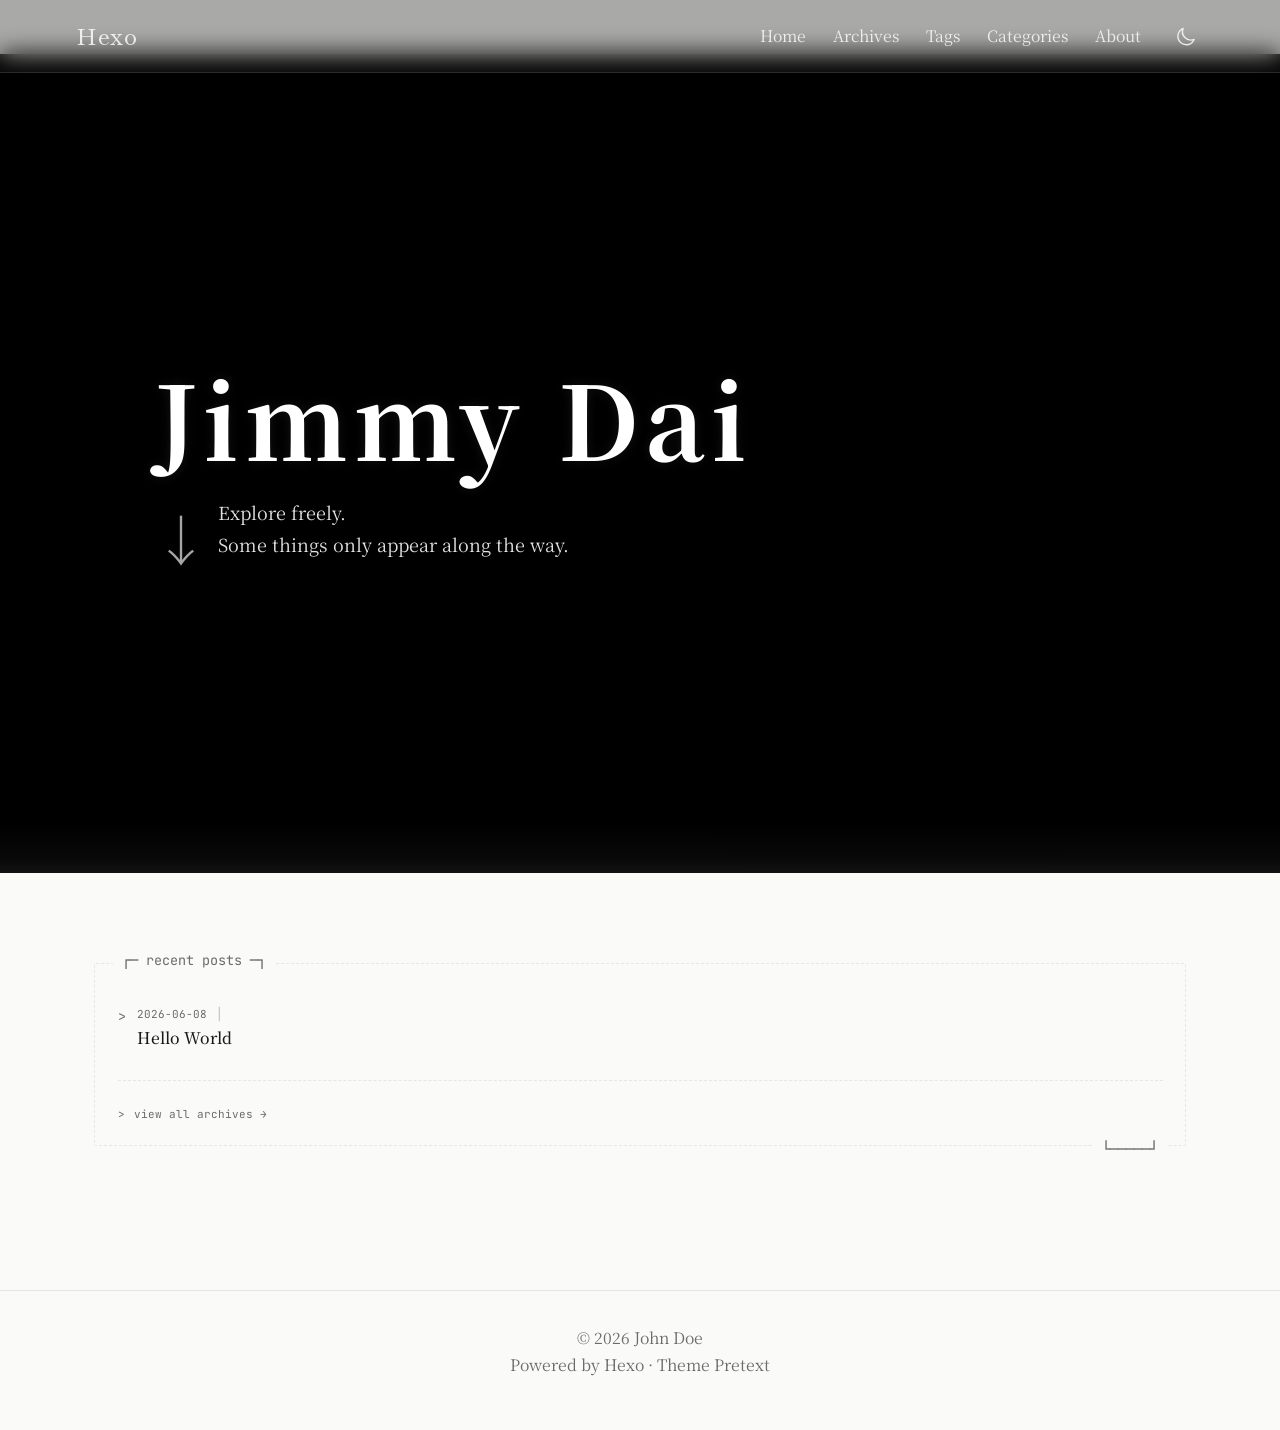
==== index.html @ 7ccd6839 "Site updated: 2026-06-15 12:31:40" ====
<!DOCTYPE html>
<html lang="en">
<head>
  <meta charset="utf-8">
<meta name="viewport" content="width=device-width, initial-scale=1, maximum-scale=5">
<title>Hello World | Hexo</title>


<meta name="author" content="John Doe">
<meta property="og:type" content="article">
<meta property="og:title" content="Hello World">
<meta property="og:site_name" content="Hexo">

<link rel="icon" href="/favicon.png" type="image/png">
<link rel="canonical" href="http://example.com/2026/06/08/hello-world/index.html">

<link rel="alternate" href="/atom.xml" title="Hexo" type="application/atom+xml">




<link rel="preconnect" href="https://fonts.googleapis.com">
<link rel="preconnect" href="https://fonts.gstatic.com" crossorigin>
<link href="https://fonts.googleapis.com/css2?family=JetBrains+Mono:wght@400;500;700&family=Noto+Serif+JP:wght@400;500;700&family=Noto+Serif+SC:wght@400;500;700&family=Shippori+Mincho:wght@400;500;700&display=swap" rel="stylesheet">



<link rel="stylesheet" href="/css/style.css">



<script>
(function(){
  var t = localStorage.getItem('theme');
  if (t === 'dark' || (!t && window.matchMedia('(prefers-color-scheme: dark)').matches)) {
    document.documentElement.classList.add('dark');
  }
})();
</script>



<meta name="generator" content="Hexo 8.1.2"></head>
<body class="bg-bg-light dark:bg-bg-dark text-text-primary dark:text-text-primary-dark font-body leading-relaxed min-h-screen flex flex-col ">
  <header class="site-header w-full border-b border-border-light dark:border-border-dark">
  <nav class="max-w-wide mx-auto px-4 sm:px-6 lg:px-8 h-16 flex items-center justify-between">
    <a href="/" class="font-heading text-xl font-medium tracking-wide hover:text-accent dark:hover:text-accent-dark transition-colors">
      Hexo
    </a>
    <div class="flex items-center gap-6">
      <ul class="hidden sm:flex items-center gap-6 text-sm">
        
        <li>
          <a href="/" class="text-text-secondary dark:text-text-secondary-dark hover:text-accent dark:hover:text-accent-dark transition-colors">
            Home
          </a>
        </li>
        
        <li>
          <a href="/archives" class="text-text-secondary dark:text-text-secondary-dark hover:text-accent dark:hover:text-accent-dark transition-colors">
            Archives
          </a>
        </li>
        
        <li>
          <a href="/tags" class="text-text-secondary dark:text-text-secondary-dark hover:text-accent dark:hover:text-accent-dark transition-colors">
            Tags
          </a>
        </li>
        
        <li>
          <a href="/categories" class="text-text-secondary dark:text-text-secondary-dark hover:text-accent dark:hover:text-accent-dark transition-colors">
            Categories
          </a>
        </li>
        
        <li>
          <a href="/about" class="text-text-secondary dark:text-text-secondary-dark hover:text-accent dark:hover:text-accent-dark transition-colors">
            About
          </a>
        </li>
        
      </ul>
      <button id="dark-mode-toggle" class="p-1.5 text-text-secondary dark:text-text-secondary-dark hover:text-accent dark:hover:text-accent-dark transition-colors" aria-label="Toggle dark mode">
  <svg class="w-5 h-5 dark:hidden" fill="none" stroke="currentColor" viewBox="0 0 24 24"><path stroke-linecap="round" stroke-linejoin="round" stroke-width="1.5" d="M20.354 15.354A9 9 0 018.646 3.646 9.003 9.003 0 0012 21a9.003 9.003 0 008.354-5.646z"/></svg>
  <svg class="w-5 h-5 hidden dark:block" fill="none" stroke="currentColor" viewBox="0 0 24 24"><path stroke-linecap="round" stroke-linejoin="round" stroke-width="1.5" d="M12 3v1m0 16v1m9-9h-1M4 12H3m15.364 6.364l-.707-.707M6.343 6.343l-.707-.707m12.728 0l-.707.707M6.343 17.657l-.707.707M16 12a4 4 0 11-8 0 4 4 0 018 0z"/></svg>
</button>

      <button id="mobile-menu-btn" class="sm:hidden p-1 text-text-secondary dark:text-text-secondary-dark" aria-label="Home">
        <svg class="w-6 h-6" fill="none" stroke="currentColor" viewBox="0 0 24 24"><path stroke-linecap="round" stroke-linejoin="round" stroke-width="1.5" d="M4 6h16M4 12h16M4 18h16"/></svg>
      </button>
    </div>
  </nav>
  <div id="mobile-menu" class="sm:hidden hidden border-t border-border-light dark:border-border-dark">
    <ul class="px-4 py-3 space-y-2">
      
      <li>
        <a href="/" class="block py-1 text-sm text-text-secondary dark:text-text-secondary-dark hover:text-accent dark:hover:text-accent-dark transition-colors">
          Home
        </a>
      </li>
      
      <li>
        <a href="/archives" class="block py-1 text-sm text-text-secondary dark:text-text-secondary-dark hover:text-accent dark:hover:text-accent-dark transition-colors">
          Archives
        </a>
      </li>
      
      <li>
        <a href="/tags" class="block py-1 text-sm text-text-secondary dark:text-text-secondary-dark hover:text-accent dark:hover:text-accent-dark transition-colors">
          Tags
        </a>
      </li>
      
      <li>
        <a href="/categories" class="block py-1 text-sm text-text-secondary dark:text-text-secondary-dark hover:text-accent dark:hover:text-accent-dark transition-colors">
          Categories
        </a>
      </li>
      
      <li>
        <a href="/about" class="block py-1 text-sm text-text-secondary dark:text-text-secondary-dark hover:text-accent dark:hover:text-accent-dark transition-colors">
          About
        </a>
      </li>
      
    </ul>
  </div>
</header>

  <main class="flex-1 w-full max-w-wide mx-auto px-4 sm:px-6 lg:px-8 py-8 sm:py-12">
    

<section class="homepage-hero">
  <div class="hero-video-wrap">
  <video
    class="hero-bg-video"
    autoplay
    muted
    playsinline
    preload="auto"
  >
    <source src="/videos/homepage.mp4" type="video/mp4">
  </video>

  <div class="hero-dark-overlay"></div>
  
  <div class="film-overlay"></div>
  
  <div class="hero-title">
    <h1>Jimmy Dai</h1>
    <div class="hero-scroll">↓</div>
    <p>
      Explore freely.<br>
      Some things only appear along the way.
    </p>
  </div>
</div>

<script>
document.addEventListener("DOMContentLoaded", () => {
  const video = document.querySelector(".hero-bg-video");
  if (!video) return;
  video.addEventListener("loadedmetadata", () => {
  
    const playLength =
    1.5 + Math.random() * 1.5;
    const start =
    Math.random() * (video.duration - playLength);
    video.currentTime = start;
    video.play();
    setTimeout(() => {
      video.pause();
    }, playLength * 1000);
  });

});
</script>
</section>

<section class="homepage-posts">
  <div class="max-w-wide mx-auto px-4">
    <div class="relative border border-dashed border-border-light dark:border-border-dark rounded-sm">
      <div class="absolute -top-3 left-4 px-2 bg-bg-light dark:bg-bg-dark font-mono text-xs text-text-secondary dark:text-text-secondary-dark">
        &#x250C;&#x2500; recent posts &#x2500;&#x2510;
      </div>

      <div class="px-5 pt-6 pb-4">
        <ul class="space-y-0">
          
          <li class="group">
            <a href="/2026/06/08/hello-world/" class="block py-3  hover:border-accent dark:hover:border-accent-dark transition-colors">
              <div class="flex items-start gap-2.5">
                <span class="font-mono text-xs text-text-secondary dark:text-text-secondary-dark mt-0.5 flex-shrink-0 group-hover:text-accent dark:group-hover:text-accent-dark transition-colors">&gt;</span>
                <div class="flex-1 min-w-0">
                  <div class="flex items-center gap-2 mb-0.5">
                    <time class="font-mono text-[11px] text-text-secondary dark:text-text-secondary-dark tabular-nums flex-shrink-0" datetime="2026-06-09T04:19:07.107Z">
                      2026-06-08
                    </time>
                    <span class="font-mono text-[11px] text-text-secondary dark:text-text-secondary-dark opacity-40">&#x2502;</span>
                  </div>

                  <h2 class="text-sm font-medium leading-snug group-hover:text-accent dark:group-hover:text-accent-dark transition-colors">
                    Hello World
                  </h2>

                  
                </div>
              </div>
            </a>
          </li>
          
        </ul>

        <div class="mt-4 pt-3 border-t border-dashed border-border-light dark:border-border-dark">
          <a href="/archives" class="inline-flex items-center gap-2 font-mono text-[11px] text-text-secondary dark:text-text-secondary-dark hover:text-accent dark:hover:text-accent-dark transition-colors">
            <span>&gt;</span>
            <span>view all archives &rarr;</span>
          </a>
        </div>
      </div>

      <div class="absolute -bottom-3 right-4 px-2 bg-bg-light dark:bg-bg-dark font-mono text-xs text-text-secondary dark:text-text-secondary-dark">
        &#x2514;&#x2500;&#x2500;&#x2500;&#x2500;&#x2500;&#x2518;
      </div>
    </div>
  </div>
</section>
  </main>
  <footer class="w-full border-t border-border-light dark:border-border-dark mt-auto">
  <div class="max-w-wide mx-auto px-4 sm:px-6 lg:px-8 py-8 text-center text-sm text-text-secondary dark:text-text-secondary-dark">
    <p>
      &copy; 2026 John Doe
    </p>
    <p class="mt-1">
      Powered by <a href="https://hexo.io" class="hover:text-accent dark:hover:text-accent-dark transition-colors" target="_blank" rel="noopener">Hexo</a>
      &middot;
      Theme <a href="https://github.com/hexo-theme-pretext" class="hover:text-accent dark:hover:text-accent-dark transition-colors" target="_blank" rel="noopener">Pretext</a>
    </p>
    
    <div class="mt-4 flex items-center justify-center gap-4">
      
      
      
    </div>
    
  </div>
</footer>

  
  <button id="back-to-top" class="fixed bottom-6 right-6 w-10 h-10 bg-accent dark:bg-accent-dark text-white rounded-full opacity-0 pointer-events-none transition-opacity duration-300 flex items-center justify-center hover:opacity-90 z-50" aria-label="Back to top">
    <svg class="w-5 h-5" fill="none" stroke="currentColor" viewBox="0 0 24 24"><path stroke-linecap="round" stroke-linejoin="round" stroke-width="2" d="M5 15l7-7 7 7"/></svg>
  </button>
  
  
<script src="/js/main.js"></script>

</body>
</html>
---- css/style.css ----
*,:after,:before{--tw-border-spacing-x:0;--tw-border-spacing-y:0;--tw-translate-x:0;--tw-translate-y:0;--tw-rotate:0;--tw-skew-x:0;--tw-skew-y:0;--tw-scale-x:1;--tw-scale-y:1;--tw-pan-x: ;--tw-pan-y: ;--tw-pinch-zoom: ;--tw-scroll-snap-strictness:proximity;--tw-gradient-from-position: ;--tw-gradient-via-position: ;--tw-gradient-to-position: ;--tw-ordinal: ;--tw-slashed-zero: ;--tw-numeric-figure: ;--tw-numeric-spacing: ;--tw-numeric-fraction: ;--tw-ring-inset: ;--tw-ring-offset-width:0px;--tw-ring-offset-color:#fff;--tw-ring-color:rgba(59,130,246,.5);--tw-ring-offset-shadow:0 0 #0000;--tw-ring-shadow:0 0 #0000;--tw-shadow:0 0 #0000;--tw-shadow-colored:0 0 #0000;--tw-blur: ;--tw-brightness: ;--tw-contrast: ;--tw-grayscale: ;--tw-hue-rotate: ;--tw-invert: ;--tw-saturate: ;--tw-sepia: ;--tw-drop-shadow: ;--tw-backdrop-blur: ;--tw-backdrop-brightness: ;--tw-backdrop-contrast: ;--tw-backdrop-grayscale: ;--tw-backdrop-hue-rotate: ;--tw-backdrop-invert: ;--tw-backdrop-opacity: ;--tw-backdrop-saturate: ;--tw-backdrop-sepia: ;--tw-contain-size: ;--tw-contain-layout: ;--tw-contain-paint: ;--tw-contain-style: }::backdrop{--tw-border-spacing-x:0;--tw-border-spacing-y:0;--tw-translate-x:0;--tw-translate-y:0;--tw-rotate:0;--tw-skew-x:0;--tw-skew-y:0;--tw-scale-x:1;--tw-scale-y:1;--tw-pan-x: ;--tw-pan-y: ;--tw-pinch-zoom: ;--tw-scroll-snap-strictness:proximity;--tw-gradient-from-position: ;--tw-gradient-via-position: ;--tw-gradient-to-position: ;--tw-ordinal: ;--tw-slashed-zero: ;--tw-numeric-figure: ;--tw-numeric-spacing: ;--tw-numeric-fraction: ;--tw-ring-inset: ;--tw-ring-offset-width:0px;--tw-ring-offset-color:#fff;--tw-ring-color:rgba(59,130,246,.5);--tw-ring-offset-shadow:0 0 #0000;--tw-ring-shadow:0 0 #0000;--tw-shadow:0 0 #0000;--tw-shadow-colored:0 0 #0000;--tw-blur: ;--tw-brightness: ;--tw-contrast: ;--tw-grayscale: ;--tw-hue-rotate: ;--tw-invert: ;--tw-saturate: ;--tw-sepia: ;--tw-drop-shadow: ;--tw-backdrop-blur: ;--tw-backdrop-brightness: ;--tw-backdrop-contrast: ;--tw-backdrop-grayscale: ;--tw-backdrop-hue-rotate: ;--tw-backdrop-invert: ;--tw-backdrop-opacity: ;--tw-backdrop-saturate: ;--tw-backdrop-sepia: ;--tw-contain-size: ;--tw-contain-layout: ;--tw-contain-paint: ;--tw-contain-style: }/*! tailwindcss v3.4.19 | MIT License | https://tailwindcss.com*/*,:after,:before{box-sizing:border-box;border:0 solid #e5e7eb}:after,:before{--tw-content:""}:host,html{line-height:1.5;-webkit-text-size-adjust:100%;-moz-tab-size:4;-o-tab-size:4;tab-size:4;font-family:ui-sans-serif,system-ui,sans-serif,Apple Color Emoji,Segoe UI Emoji,Segoe UI Symbol,Noto Color Emoji;font-feature-settings:normal;font-variation-settings:normal;-webkit-tap-highlight-color:transparent}body{margin:0;line-height:inherit}hr{height:0;color:inherit;border-top-width:1px}abbr:where([title]){-webkit-text-decoration:underline dotted;text-decoration:underline dotted}h1,h2,h3,h4,h5,h6{font-size:inherit;font-weight:inherit}a{color:inherit;text-decoration:inherit}b,strong{font-weight:bolder}code,kbd,pre,samp{font-family:JetBrains Mono,Fira Code,monospace;font-feature-settings:normal;font-variation-settings:normal;font-size:1em}small{font-size:80%}sub,sup{font-size:75%;line-height:0;position:relative;vertical-align:baseline}sub{bottom:-.25em}sup{top:-.5em}table{text-indent:0;border-color:inherit;border-collapse:collapse}button,input,optgroup,select,textarea{font-family:inherit;font-feature-settings:inherit;font-variation-settings:inherit;font-size:100%;font-weight:inherit;line-height:inherit;letter-spacing:inherit;color:inherit;margin:0;padding:0}button,select{text-transform:none}button,input:where([type=button]),input:where([type=reset]),input:where([type=submit]){-webkit-appearance:button;background-color:transparent;background-image:none}:-moz-focusring{outline:auto}:-moz-ui-invalid{box-shadow:none}progress{vertical-align:baseline}::-webkit-inner-spin-button,::-webkit-outer-spin-button{height:auto}[type=search]{-webkit-appearance:textfield;outline-offset:-2px}::-webkit-search-decoration{-webkit-appearance:none}::-webkit-file-upload-button{-webkit-appearance:button;font:inherit}summary{display:list-item}blockquote,dd,dl,figure,h1,h2,h3,h4,h5,h6,hr,p,pre{margin:0}fieldset{margin:0}fieldset,legend{padding:0}menu,ol,ul{list-style:none;margin:0;padding:0}dialog{padding:0}textarea{resize:vertical}input::-moz-placeholder,textarea::-moz-placeholder{opacity:1;color:#9ca3af}input::placeholder,textarea::placeholder{opacity:1;color:#9ca3af}[role=button],button{cursor:pointer}:disabled{cursor:default}audio,canvas,embed,iframe,img,object,svg,video{display:block;vertical-align:middle}img,video{max-width:100%;height:auto}[hidden]:where(:not([hidden=until-found])){display:none}html{font-size:16px;scroll-behavior:smooth}@media (min-width:768px){html{font-size:18px}}body{-webkit-font-smoothing:antialiased;-moz-osx-font-smoothing:grayscale}::-moz-selection{background-color:#3acce8;color:#fff}::selection{background-color:#3acce8;color:#fff}.dark ::-moz-selection{background-color:#e8563a;color:#fff}.dark ::selection{background-color:#e8563a;color:#fff}.prose p{margin-bottom:1.5em}.prose h1,.prose h2,.prose h3,.prose h4{margin-top:2em;margin-bottom:.75em}.prose h1{font-size:2em}.prose h2{font-size:1.5em}.prose h3{font-size:1.25em}.prose h4{font-size:1.1em}.prose img{max-width:100%;height:auto}.prose blockquote{padding-left:1em;border-left-width:3px;font-style:normal}.prose pre{padding:1em;overflow-x:auto;line-height:1.6}.prose code,.prose pre{font-size:.875em}.prose pre code{background:none;padding:0}.prose figure.highlight{margin:1.5em 0;overflow-x:auto}.prose figure.highlight table{width:auto;border:none}.prose figure.highlight td{border:none;padding:0}.prose figure.highlight .gutter{padding-right:.75em;text-align:right;color:#999;-webkit-user-select:none;-moz-user-select:none;user-select:none}.prose embed,.prose iframe,.prose object,.prose video{max-width:100%}.prose ol,.prose ul{padding-left:1.5em;margin-bottom:1.5em}.prose ul{list-style-type:disc}.prose ol{list-style-type:decimal}.prose li{margin-bottom:.25em}.prose table{width:100%;border-collapse:collapse;margin-bottom:1.5em}.prose td,.prose th{padding:.5em .75em;border:1px solid #e8e6e3;text-align:left}.dark .prose td,.dark .prose th{border-color:#2a2a2a}.prose th{font-weight:500;background:#f5f5f3}.dark .prose th{background:#1a1a1a}.prose hr{border:none;border-top:1px solid #e8e6e3;margin:2em 0}.dark .prose hr{border-color:#2a2a2a}.prose a{text-decoration:none;transition:color .2s}.prose a:hover{text-decoration:underline}.prose-excerpt p{margin-bottom:.75em}.prose-excerpt p:last-child{margin-bottom:0}.toc-nav ol{list-style:none;padding-left:1em}.toc-nav>ol{padding-left:0}.toc-nav a{color:inherit;text-decoration:none;transition:color .2s}.toc-nav a:hover{color:#3acce8}.dark .toc-nav a:hover{color:#e8563a}#hexo-blog-encrypt{max-width:720px;margin:0 auto;padding:3rem 0}.dark #hexo-blog-encrypt .hbe-abstract{color:#8a8a8a}.dark #hexo-blog-encrypt .hbe-input-container input[type=password]{color:#e0ded8;background:#121212;border-color:#2a2a2a}.dark #hexo-blog-encrypt .hbe-input-container input[type=password]:focus{border-color:#e8563a}.dark #hexo-blog-encrypt .hbe-input-container input[type=password]::-moz-placeholder{color:#8a8a8a}.dark #hexo-blog-encrypt .hbe-input-container input[type=password]::placeholder{color:#8a8a8a}.dark #hexo-blog-encrypt .hbe-input-container button{color:#8a8a8a;border-color:#2a2a2a}.dark #hexo-blog-encrypt .hbe-input-container button:hover{color:#e8563a;border-color:#e8563a}.pointer-events-none{pointer-events:none}.visible{visibility:visible}.fixed{position:fixed}.absolute{position:absolute}.relative{position:relative}.sticky{position:sticky}.-bottom-3{bottom:-.75rem}.-top-3{top:-.75rem}.bottom-6{bottom:1.5rem}.left-4{left:1rem}.right-4{right:1rem}.right-6{right:1.5rem}.top-3{top:.75rem}.z-10{z-index:10}.z-50{z-index:50}.order-first{order:-9999}.float-right{float:right}.mx-auto{margin-left:auto;margin-right:auto}.mb-0\.5{margin-bottom:.125rem}.mb-10{margin-bottom:2.5rem}.mb-3{margin-bottom:.75rem}.mb-4{margin-bottom:1rem}.mb-6{margin-bottom:1.5rem}.mb-8{margin-bottom:2rem}.ml-2{margin-left:.5rem}.mt-0\.5{margin-top:.125rem}.mt-1{margin-top:.25rem}.mt-12{margin-top:3rem}.mt-2{margin-top:.5rem}.mt-3{margin-top:.75rem}.mt-4{margin-top:1rem}.mt-6{margin-top:1.5rem}.mt-8{margin-top:2rem}.mt-auto{margin-top:auto}.block{display:block}.inline-block{display:inline-block}.inline{display:inline}.flex{display:flex}.inline-flex{display:inline-flex}.hidden{display:none}.h-10{height:2.5rem}.h-16{height:4rem}.h-20{height:5rem}.h-3{height:.75rem}.h-5{height:1.25rem}.h-6{height:1.5rem}.h-\[56px\]{height:56px}.h-auto{height:auto}.h-full{height:100%}.min-h-screen{min-height:100vh}.w-10{width:2.5rem}.w-20{width:5rem}.w-3{width:.75rem}.w-5{width:1.25rem}.w-6{width:1.5rem}.w-\[80px\]{width:80px}.w-full{width:100%}.min-w-0{min-width:0}.max-w-content{max-width:720px}.max-w-lg{max-width:32rem}.max-w-none{max-width:none}.max-w-wide{max-width:1200px}.flex-1{flex:1 1 0%}.flex-shrink-0{flex-shrink:0}.rotate-45{--tw-rotate:45deg;transform:translate(var(--tw-translate-x),var(--tw-translate-y)) rotate(var(--tw-rotate)) skewX(var(--tw-skew-x)) skewY(var(--tw-skew-y)) scaleX(var(--tw-scale-x)) scaleY(var(--tw-scale-y))}.cursor-not-allowed{cursor:not-allowed}.cursor-pointer{cursor:pointer}.flex-col{flex-direction:column}.flex-wrap{flex-wrap:wrap}.items-start{align-items:flex-start}.items-center{align-items:center}.items-baseline{align-items:baseline}.justify-center{justify-content:center}.justify-between{justify-content:space-between}.gap-1{gap:.25rem}.gap-1\.5{gap:.375rem}.gap-2{gap:.5rem}.gap-2\.5{gap:.625rem}.gap-3{gap:.75rem}.gap-4{gap:1rem}.gap-6{gap:1.5rem}.space-y-0>:not([hidden])~:not([hidden]){--tw-space-y-reverse:0;margin-top:calc(0px*(1 - var(--tw-space-y-reverse)));margin-bottom:calc(0px*var(--tw-space-y-reverse))}.space-y-2>:not([hidden])~:not([hidden]){--tw-space-y-reverse:0;margin-top:calc(.5rem*(1 - var(--tw-space-y-reverse)));margin-bottom:calc(.5rem*var(--tw-space-y-reverse))}.space-y-3>:not([hidden])~:not([hidden]){--tw-space-y-reverse:0;margin-top:calc(.75rem*(1 - var(--tw-space-y-reverse)));margin-bottom:calc(.75rem*var(--tw-space-y-reverse))}.overflow-hidden{overflow:hidden}.overflow-x-hidden{overflow-x:hidden}.rounded{border-radius:.25rem}.rounded-full{border-radius:9999px}.rounded-lg{border-radius:.5rem}.rounded-sm{border-radius:.125rem}.border{border-width:1px}.border-b{border-bottom-width:1px}.border-t{border-top-width:1px}.border-dashed{border-style:dashed}.border-dotted{border-style:dotted}.border-border-light{--tw-border-opacity:1;border-color:rgb(232 230 227/var(--tw-border-opacity,1))}.bg-accent{--tw-bg-opacity:1;background-color:rgb(58 204 232/var(--tw-bg-opacity,1))}.bg-bg-light{--tw-bg-opacity:1;background-color:rgb(250 250 248/var(--tw-bg-opacity,1))}.bg-bg-light\/80{background-color:hsla(60,17%,98%,.8)}.p-1{padding:.25rem}.p-1\.5{padding:.375rem}.p-4{padding:1rem}.px-2{padding-left:.5rem;padding-right:.5rem}.px-2\.5{padding-left:.625rem;padding-right:.625rem}.px-3{padding-left:.75rem;padding-right:.75rem}.px-4{padding-left:1rem;padding-right:1rem}.px-5{padding-left:1.25rem;padding-right:1.25rem}.py-0\.5{padding-top:.125rem;padding-bottom:.125rem}.py-1{padding-top:.25rem;padding-bottom:.25rem}.py-1\.5{padding-top:.375rem;padding-bottom:.375rem}.py-2{padding-top:.5rem;padding-bottom:.5rem}.py-20{padding-top:5rem;padding-bottom:5rem}.py-3{padding-top:.75rem;padding-bottom:.75rem}.py-4{padding-top:1rem;padding-bottom:1rem}.py-8{padding-top:2rem;padding-bottom:2rem}.pb-10{padding-bottom:2.5rem}.pb-4{padding-bottom:1rem}.pb-6{padding-bottom:1.5rem}.pt-14{padding-top:3.5rem}.pt-3{padding-top:.75rem}.pt-6{padding-top:1.5rem}.pt-8{padding-top:2rem}.text-center{text-align:center}.text-right{text-align:right}.font-body{font-family:"Noto Serif JP","Noto Serif SC",Georgia,serif}.font-heading{font-family:Shippori Mincho,"Noto Serif JP",serif}.font-mono{font-family:JetBrains Mono,Fira Code,monospace}.text-3xl{font-size:1.875rem;line-height:2.25rem}.text-4xl{font-size:2.25rem;line-height:2.5rem}.text-6xl{font-size:3.75rem;line-height:1}.text-\[10px\]{font-size:10px}.text-\[11px\]{font-size:11px}.text-lg{font-size:1.125rem;line-height:1.75rem}.text-sm{font-size:.875rem;line-height:1.25rem}.text-xl{font-size:1.25rem;line-height:1.75rem}.text-xs{font-size:.75rem;line-height:1rem}.font-medium{font-weight:500}.uppercase{text-transform:uppercase}.tabular-nums{--tw-numeric-spacing:tabular-nums;font-variant-numeric:var(--tw-ordinal) var(--tw-slashed-zero) var(--tw-numeric-figure) var(--tw-numeric-spacing) var(--tw-numeric-fraction)}.leading-loose{line-height:2}.leading-none{line-height:1}.leading-relaxed{line-height:1.8}.leading-snug{line-height:1.375}.leading-tight{line-height:1.25}.tracking-wide{letter-spacing:.025em}.tracking-wider{letter-spacing:.05em}.text-accent{--tw-text-opacity:1;color:rgb(58 204 232/var(--tw-text-opacity,1))}.text-text-primary{--tw-text-opacity:1;color:rgb(26 26 26/var(--tw-text-opacity,1))}.text-text-secondary{--tw-text-opacity:1;color:rgb(107 107 107/var(--tw-text-opacity,1))}.text-white{--tw-text-opacity:1;color:rgb(255 255 255/var(--tw-text-opacity,1))}.opacity-0{opacity:0}.opacity-40{opacity:.4}.opacity-50{opacity:.5}.opacity-60{opacity:.6}.opacity-70{opacity:.7}.backdrop-blur-sm{--tw-backdrop-blur:blur(4px);backdrop-filter:var(--tw-backdrop-blur) var(--tw-backdrop-brightness) var(--tw-backdrop-contrast) var(--tw-backdrop-grayscale) var(--tw-backdrop-hue-rotate) var(--tw-backdrop-invert) var(--tw-backdrop-opacity) var(--tw-backdrop-saturate) var(--tw-backdrop-sepia)}.transition-colors{transition-property:color,background-color,border-color,text-decoration-color,fill,stroke;transition-timing-function:cubic-bezier(.4,0,.2,1);transition-duration:.15s}.transition-opacity{transition-property:opacity;transition-timing-function:cubic-bezier(.4,0,.2,1);transition-duration:.15s}.duration-300{transition-duration:.3s}.last\:border-b-0:last-child{border-bottom-width:0}.hover\:border-accent:hover{--tw-border-opacity:1;border-color:rgb(58 204 232/var(--tw-border-opacity,1))}.hover\:text-accent:hover{--tw-text-opacity:1;color:rgb(58 204 232/var(--tw-text-opacity,1))}.hover\:underline:hover{text-decoration-line:underline}.hover\:opacity-90:hover{opacity:.9}.group:hover .group-hover\:text-accent{--tw-text-opacity:1;color:rgb(58 204 232/var(--tw-text-opacity,1))}.dark\:block:is(.dark *){display:block}.dark\:hidden:is(.dark *){display:none}.dark\:border-border-dark:is(.dark *){--tw-border-opacity:1;border-color:rgb(42 42 42/var(--tw-border-opacity,1))}.dark\:bg-accent-dark:is(.dark *){--tw-bg-opacity:1;background-color:rgb(232 86 58/var(--tw-bg-opacity,1))}.dark\:bg-bg-dark:is(.dark *){--tw-bg-opacity:1;background-color:rgb(18 18 18/var(--tw-bg-opacity,1))}.dark\:bg-bg-dark\/80:is(.dark *){background-color:hsla(0,0%,7%,.8)}.dark\:text-accent-dark:is(.dark *){--tw-text-opacity:1;color:rgb(232 86 58/var(--tw-text-opacity,1))}.dark\:text-text-primary-dark:is(.dark *){--tw-text-opacity:1;color:rgb(224 222 216/var(--tw-text-opacity,1))}.dark\:text-text-secondary-dark:is(.dark *){--tw-text-opacity:1;color:rgb(138 138 138/var(--tw-text-opacity,1))}.dark\:hover\:border-accent-dark:hover:is(.dark *){--tw-border-opacity:1;border-color:rgb(232 86 58/var(--tw-border-opacity,1))}.dark\:hover\:text-accent-dark:hover:is(.dark *){--tw-text-opacity:1;color:rgb(232 86 58/var(--tw-text-opacity,1))}.group:hover .dark\:group-hover\:text-accent-dark:is(.dark *){--tw-text-opacity:1;color:rgb(232 86 58/var(--tw-text-opacity,1))}@media (min-width:640px){.sm\:mb-12{margin-bottom:3rem}.sm\:flex{display:flex}.sm\:hidden{display:none}.sm\:px-6{padding-left:1.5rem;padding-right:1.5rem}.sm\:py-12{padding-top:3rem;padding-bottom:3rem}.sm\:text-2xl{font-size:1.5rem;line-height:2rem}.sm\:text-4xl{font-size:2.25rem;line-height:2.5rem}.sm\:text-6xl{font-size:3.75rem;line-height:1}.sm\:text-8xl{font-size:6rem;line-height:1}.sm\:text-sm{font-size:.875rem;line-height:1.25rem}}@media (min-width:1024px){.lg\:order-last{order:9999}.lg\:mx-0{margin-left:0;margin-right:0}.lg\:w-64{width:16rem}.lg\:w-\[50\%\]{width:50%}.lg\:flex-1{flex:1 1 0%}.lg\:flex-shrink-0{flex-shrink:0}.lg\:flex-row{flex-direction:row}.lg\:gap-6{gap:1.5rem}.lg\:px-8{padding-left:2rem;padding-right:2rem}.lg\:text-left{text-align:left}}
.homepage-hero {
  position: relative;
  width: 100vw;
  height: calc(100vh - 81px);
  margin-left: calc(50% - 50vw);
  margin-top: -81px;
  overflow: hidden;
}

.hero-video-wrap {
  position: relative;
  width: 100%;
  height: 100%;
  overflow: hidden;
  background: #000;
}

.hero-bg-video {
  position: absolute;
  inset: 0;
  width: 100%;
  height: 100%;
  object-fit: cover;
  animation: heroFade 2s ease;
  z-index: 0;
}

@keyframes heroFade {
  from {
    opacity: 0;
    transform: scale(1.05);
  }

  to {
    opacity: 1;
    transform: scale(1);
  }
}

.hero-dark-overlay {
  position: absolute;
  inset: 0;
  background:
    radial-gradient(circle at center, rgba(0,0,0,0.08), rgba(0,0,0,0.42)),
    rgba(0,0,0,0.18);
  z-index: 1;
}

.hero-title {
  position: absolute;
  left: 12%;
  top: 50%;
  transform: translateY(-50%);
  z-index: 3;
  display: flex;
  flex-direction: column;
  align-items: flex-start;
  justify-content: center;
  color: #fff;
  text-align: left;
  text-shadow:
    0 0 12px rgba(255,255,255,0.08);
}

.hero-title h1 {
  margin: 0 0 28px 0;
  font-size: clamp(4rem, 8vw, 8rem);
  font-weight: 700;
  letter-spacing: 0.06em;
  line-height: 1;
}

.hero-title p {
  font-size: clamp(1rem, 1.4vw, 1.3rem);
  line-height: 1.8;
  opacity: 0.88;
  max-width: 620px;
  margin: 0;
  padding-left: 64px;
}

.hero-scroll {
  position: absolute;
  left: 0;
  top: 145px;
  font-size: 3rem;
  line-height: 1;
  opacity: 0.65;
  animation: hero-bounce 1.6s infinite;
  z-index: 4;
}

@keyframes hero-bounce {
  0%, 100% { transform: translateY(0); }
  50% { transform: translateY(8px); }
}

.homepage-posts {
  padding: 5rem 0;
}

.site-header {
  position: fixed !important;
  top: 0;
  left: 0;
  right: 0;
  z-index: 100;
  background: rgba(18, 18, 18, 0.35) !important;
  backdrop-filter: blur(12px);
  -webkit-backdrop-filter: blur(12px);
  border-bottom-color: rgba(255, 255, 255, 0.12) !important;
}

.site-header a,
.site-header button {
  color: rgba(255, 255, 255, 0.82) !important;
}

.site-header a:hover {
  color: white !important;
}

.homepage-hero {
  margin-top: 0 !important;
}

html,
body {
  overflow-x: hidden;
}

.hero-video-wrap::after {
  content: "";
  position: absolute;
  left: 0;
  right: 0;
  bottom: 0;
  height: 50px;
  z-index: 1;
  pointer-events: none;
  background: linear-gradient(
    to bottom,
    rgba(18, 18, 18, 0) 0%,
    rgba(18, 18, 18, 0.45) 70%,
    rgba(18, 18, 18, 1) 100%
  );
  backdrop-filter: blur(8px);
  -webkit-backdrop-filter: blur(8px);
}

.hero-title h1 {
  animation: titleFloat 6s ease-in-out infinite !important;
}

.hero-title p {
  animation: subtitleFloat 6s ease-in-out infinite !important;
  animation-delay: 0.15s !important;
}

@keyframes titleFloat {
  0%, 100% {
    transform: translate3d(0, 0, 0);
  }
  50% {
    transform: translate3d(0, -8px, 0);
  }
}

@keyframes subtitleFloat {
  0%, 100% {
    transform: translate3d(0, 0, 0);
  }
  50% {
    transform: translate3d(0, -6px, 0);
  }
}

.film-overlay {
  position: absolute;
  inset: 0;
  z-index: 2;
  pointer-events: none;
  opacity: 0.16;
  mix-blend-mode: overlay;

  background:
    repeating-linear-gradient(
      to bottom,
      rgba(255,255,255,0.05) 0px,
      rgba(255,255,255,0.05) 1px,
      transparent 1px,
      transparent 4px
    ),
    radial-gradient(circle at 30% 20%, rgba(255,255,255,0.12), transparent 22%),
    radial-gradient(circle at 70% 80%, rgba(0,0,0,0.18), transparent 28%);

  animation:
    filmFlicker 0.18s steps(2) infinite,
    filmDrift 8s linear infinite;
}

@keyframes filmFlicker {
  0%, 100% {
    opacity: 0.12;
    filter: brightness(1);
  }
  50% {
    opacity: 0.2;
    filter: brightness(1.06);
  }
}

@keyframes filmDrift {
  from {
    transform: translateY(0);
  }
  to {
    transform: translateY(8px);
  }
}
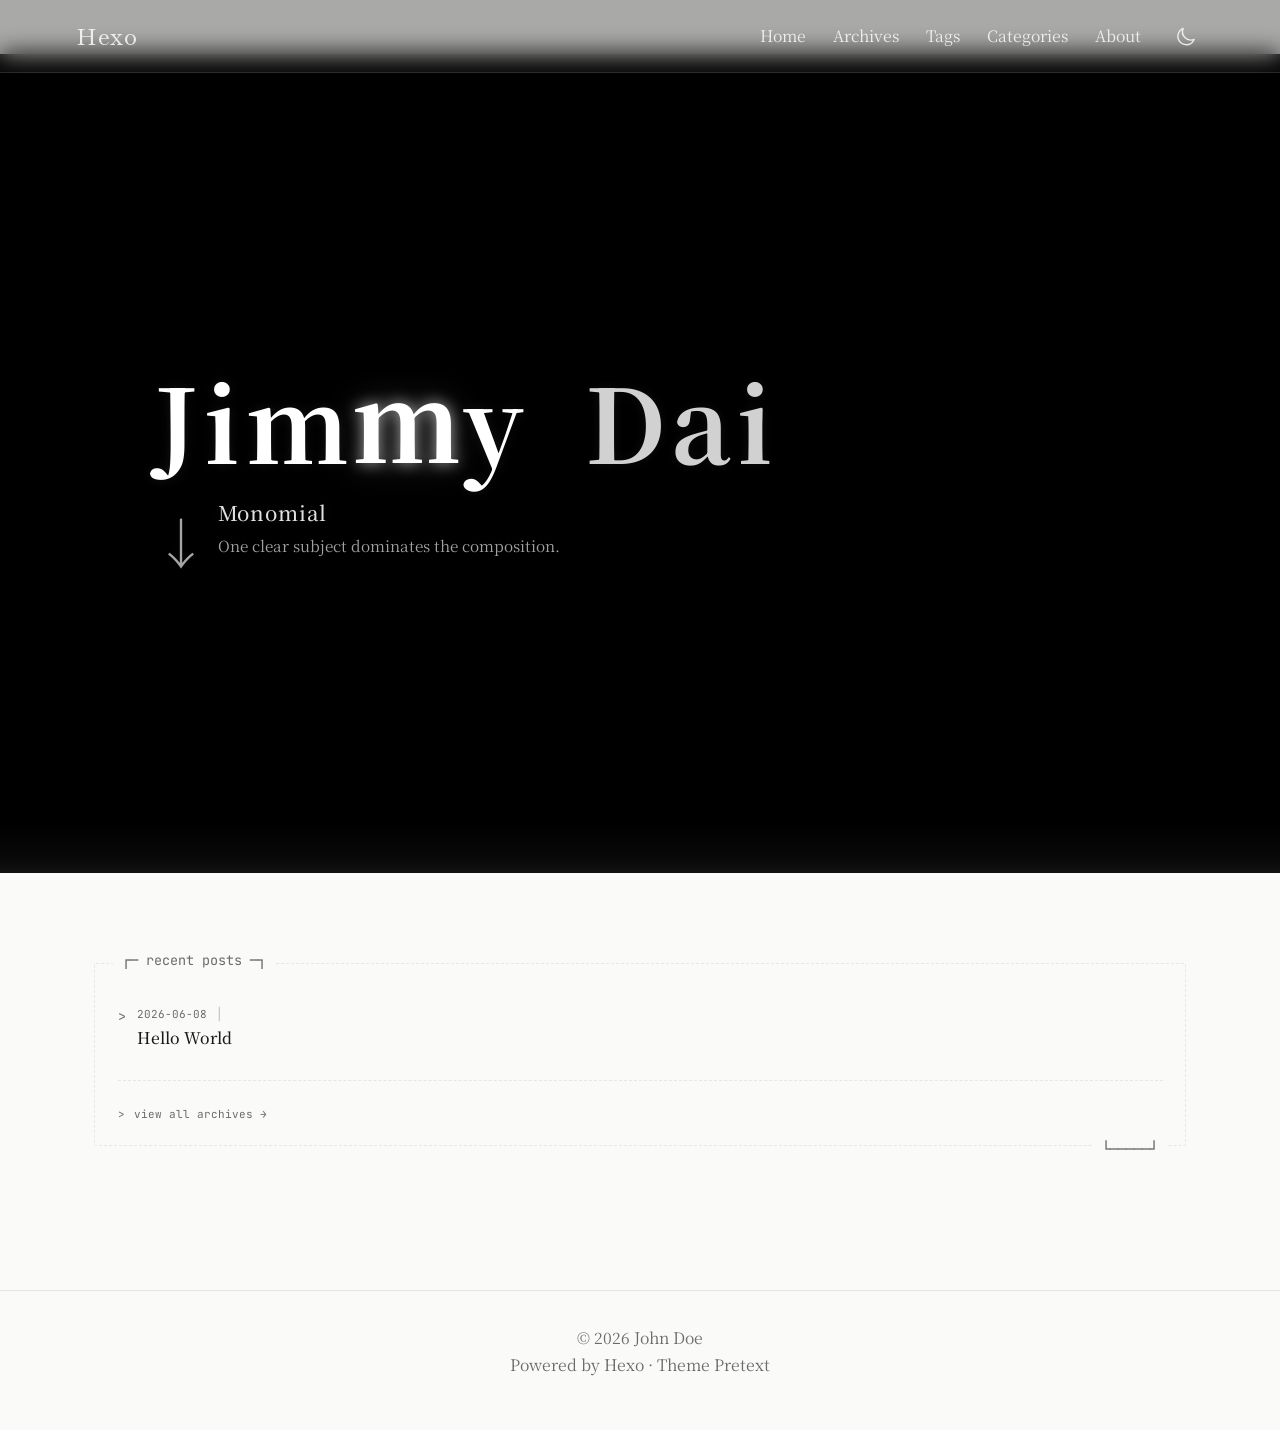
==== commit 43c13255: "Site updated: 2026-06-23 03:04:51" ====
--- a/index.html
+++ b/index.html
@@ -144,38 +144,159 @@
   </video>
 
   <div class="hero-dark-overlay"></div>
-  
   <div class="film-overlay"></div>
-  
+
   <div class="hero-title">
-    <h1>Jimmy Dai</h1>
+    <h1 class="hero-name" aria-label="Jimmy Dai">
+      <span class="hero-letter" data-letter="J">J</span><span class="hero-letter" data-letter="I">i</span><span class="hero-letter" data-letter="M">m</span><span class="hero-letter" data-letter="M">m</span><span class="hero-letter" data-letter="Y">y</span>
+      <span class="hero-dai">Dai</span>
+    </h1>
+
     <div class="hero-scroll">↓</div>
-    <p>
-      Explore freely.<br>
-      Some things only appear along the way.
-    </p>
+
+    <div class="hero-concept">
+      <div class="hero-concept-word" id="hero-concept-word">Explore freely.</div>
+      <div class="hero-concept-desc" id="hero-concept-desc">Some things only appear along the way.</div>
+    </div>
   </div>
 </div>
 
 <script>
 document.addEventListener("DOMContentLoaded", () => {
   const video = document.querySelector(".hero-bg-video");
-  if (!video) return;
+  const letters = document.querySelectorAll(".hero-letter");
+  const conceptWord = document.querySelector("#hero-concept-word");
+  const conceptDesc = document.querySelector("#hero-concept-desc");
+
+  if (!video || !letters.length || !conceptWord || !conceptDesc) return;
+
+  const timeline = [{"start":0.0,"end":0.117,"album":"Monomial"},{"start":0.117,"end":0.233,"album":"Yardstick Metric"},{"start":0.233,"end":0.35,"album":"Monomial"},{"start":0.35,"end":0.467,"album":"Intersection"},{"start":0.467,"end":0.583,"album":"Jacobi Matrix"},{"start":0.583,"end":0.7,"album":"Mode"},{"start":0.7,"end":0.817,"album":"Monomial"},{"start":0.817,"end":0.933,"album":"Yardstick Metric"},{"start":0.933,"end":1.05,"album":"Jacobi Matrix"},{"start":1.05,"end":1.167,"album":"Magnitude"},{"start":1.167,"end":1.283,"album":"Intersection"},{"start":1.283,"end":1.4,"album":"Monomial"},{"start":1.4,"end":1.517,"album":"Monomial"},{"start":1.517,"end":1.633,"album":"Monomial"},{"start":1.633,"end":1.75,"album":"Monomial"},{"start":1.75,"end":1.867,"album":"Monomial"},{"start":1.867,"end":1.983,"album":"Yardstick Metric"},{"start":1.983,"end":2.1,"album":"Yardstick Metric"},{"start":2.1,"end":2.217,"album":"Jacobi Matrix"},{"start":2.217,"end":2.333,"album":"Mode"},{"start":2.333,"end":2.45,"album":"Mode"},{"start":2.45,"end":2.567,"album":"Mode"},{"start":2.567,"end":2.683,"album":"Jacobi Matrix"},{"start":2.683,"end":2.8,"album":"Jacobi Matrix"},{"start":2.8,"end":2.917,"album":"Yardstick Metric"},{"start":2.917,"end":3.033,"album":"Jacobi Matrix"},{"start":3.033,"end":3.15,"album":"Intersection"},{"start":3.15,"end":3.267,"album":"Intersection"},{"start":3.267,"end":3.383,"album":"Monomial"},{"start":3.383,"end":3.5,"album":"Yardstick Metric"},{"start":3.5,"end":3.617,"album":"Magnitude"},{"start":3.617,"end":3.733,"album":"Monomial"},{"start":3.733,"end":3.85,"album":"Jacobi Matrix"},{"start":3.85,"end":3.967,"album":"Monomial"},{"start":3.967,"end":4.083,"album":"Jacobi Matrix"},{"start":4.083,"end":4.2,"album":"Intersection"},{"start":4.2,"end":4.317,"album":"Monomial"},{"start":4.317,"end":4.433,"album":"Monomial"},{"start":4.433,"end":4.55,"album":"Monomial"},{"start":4.55,"end":4.667,"album":"Monomial"},{"start":4.667,"end":4.783,"album":"Yardstick Metric"},{"start":4.783,"end":4.9,"album":"Intersection"},{"start":4.9,"end":5.017,"album":"Jacobi Matrix"},{"start":5.017,"end":5.133,"album":"Monomial"},{"start":5.133,"end":5.25,"album":"Jacobi Matrix"},{"start":5.25,"end":5.367,"album":"Monomial"},{"start":5.367,"end":5.483,"album":"Monomial"},{"start":5.483,"end":5.6,"album":"Monomial"},{"start":5.6,"end":5.717,"album":"Mode"},{"start":5.717,"end":5.833,"album":"Jacobi Matrix"},{"start":5.833,"end":5.95,"album":"Monomial"},{"start":5.95,"end":6.067,"album":"Monomial"},{"start":6.067,"end":6.183,"album":"Jacobi Matrix"},{"start":6.183,"end":6.3,"album":"Intersection"},{"start":6.3,"end":6.417,"album":"Jacobi Matrix"},{"start":6.417,"end":6.533,"album":"Yardstick Metric"},{"start":6.533,"end":6.65,"album":"Mode"},{"start":6.65,"end":6.767,"album":"Jacobi Matrix"},{"start":6.767,"end":6.883,"album":"Yardstick Metric"},{"start":6.883,"end":7.0,"album":"Mode"},{"start":7.0,"end":7.117,"album":"Intersection"},{"start":7.117,"end":7.233,"album":"Intersection"},{"start":7.233,"end":7.35,"album":"Jacobi Matrix"},{"start":7.35,"end":7.467,"album":"Intersection"},{"start":7.467,"end":7.583,"album":"Yardstick Metric"},{"start":7.583,"end":7.7,"album":"Mode"},{"start":7.7,"end":7.817,"album":"Monomial"},{"start":7.817,"end":7.933,"album":"Monomial"},{"start":7.933,"end":8.05,"album":"Jacobi Matrix"},{"start":8.05,"end":8.167,"album":"Monomial"},{"start":8.167,"end":8.283,"album":"Intersection"},{"start":8.283,"end":8.4,"album":"Intersection"},{"start":8.4,"end":8.517,"album":"Yardstick Metric"},{"start":8.517,"end":8.633,"album":"Jacobi Matrix"},{"start":8.633,"end":8.75,"album":"Jacobi Matrix"},{"start":8.75,"end":8.867,"album":"Magnitude"},{"start":8.867,"end":8.983,"album":"Monomial"},{"start":8.983,"end":9.1,"album":"Monomial"},{"start":9.1,"end":9.217,"album":"Intersection"},{"start":9.217,"end":9.333,"album":"Monomial"},{"start":9.333,"end":9.45,"album":"Intersection"},{"start":9.45,"end":9.567,"album":"Yardstick Metric"},{"start":9.567,"end":9.683,"album":"Monomial"},{"start":9.683,"end":9.8,"album":"Magnitude"},{"start":9.8,"end":9.917,"album":"Yardstick Metric"},{"start":9.917,"end":10.033,"album":"Mode"},{"start":10.033,"end":10.15,"album":"Monomial"},{"start":10.15,"end":10.267,"album":"Monomial"},{"start":10.267,"end":10.383,"album":"Mode"},{"start":10.383,"end":10.5,"album":"Yardstick Metric"},{"start":10.5,"end":10.617,"album":"Yardstick Metric"},{"start":10.617,"end":10.733,"album":"Mode"},{"start":10.733,"end":10.85,"album":"Magnitude"},{"start":10.85,"end":10.967,"album":"Magnitude"},{"start":10.967,"end":11.083,"album":"Monomial"},{"start":11.083,"end":11.2,"album":"Intersection"},{"start":11.2,"end":11.317,"album":"Monomial"},{"start":11.317,"end":11.433,"album":"Monomial"},{"start":11.433,"end":11.55,"album":"Monomial"},{"start":11.55,"end":11.667,"album":"Monomial"},{"start":11.667,"end":11.783,"album":"Intersection"},{"start":11.783,"end":11.9,"album":"Intersection"},{"start":11.9,"end":12.017,"album":"Magnitude"},{"start":12.017,"end":12.133,"album":"Magnitude"},{"start":12.133,"end":12.25,"album":"Jacobi Matrix"},{"start":12.25,"end":12.367,"album":"Monomial"},{"start":12.367,"end":12.483,"album":"Mode"},{"start":12.483,"end":12.6,"album":"Monomial"},{"start":12.6,"end":12.717,"album":"Magnitude"},{"start":12.717,"end":12.833,"album":"Magnitude"},{"start":12.833,"end":12.95,"album":"Monomial"},{"start":12.95,"end":13.067,"album":"Magnitude"},{"start":13.067,"end":13.183,"album":"Monomial"},{"start":13.183,"end":13.3,"album":"Monomial"},{"start":13.3,"end":13.417,"album":"Monomial"},{"start":13.417,"end":13.533,"album":"Monomial"},{"start":13.533,"end":13.65,"album":"Intersection"},{"start":13.65,"end":13.767,"album":"Mode"},{"start":13.767,"end":13.883,"album":"Magnitude"},{"start":13.883,"end":14.0,"album":"Magnitude"},{"start":14.0,"end":14.117,"album":"Magnitude"},{"start":14.117,"end":14.233,"album":"Magnitude"},{"start":14.233,"end":14.35,"album":"Magnitude"},{"start":14.35,"end":14.467,"album":"Intersection"},{"start":14.467,"end":14.583,"album":"Intersection"},{"start":14.583,"end":14.7,"album":"Magnitude"},{"start":14.7,"end":14.817,"album":"Intersection"},{"start":14.817,"end":14.933,"album":"Monomial"},{"start":14.933,"end":15.05,"album":"Mode"},{"start":15.05,"end":15.167,"album":"Magnitude"},{"start":15.167,"end":15.283,"album":"Magnitude"},{"start":15.283,"end":15.4,"album":"Magnitude"},{"start":15.4,"end":15.517,"album":"Magnitude"},{"start":15.517,"end":15.633,"album":"Jacobi Matrix"},{"start":15.633,"end":15.75,"album":"Monomial"},{"start":15.75,"end":15.867,"album":"Mode"},{"start":15.867,"end":15.983,"album":"Monomial"},{"start":15.983,"end":16.1,"album":"Jacobi Matrix"},{"start":16.1,"end":16.217,"album":"Jacobi Matrix"},{"start":16.217,"end":16.333,"album":"Jacobi Matrix"},{"start":16.333,"end":16.45,"album":"Intersection"},{"start":16.45,"end":16.567,"album":"Monomial"},{"start":16.567,"end":16.683,"album":"Monomial"},{"start":16.683,"end":16.8,"album":"Intersection"},{"start":16.8,"end":16.917,"album":"Intersection"},{"start":16.917,"end":17.033,"album":"Intersection"},{"start":17.033,"end":17.15,"album":"Yardstick Metric"},{"start":17.15,"end":17.267,"album":"Yardstick Metric"},{"start":17.267,"end":17.383,"album":"Monomial"},{"start":17.383,"end":17.5,"album":"Yardstick Metric"},{"start":17.5,"end":17.617,"album":"Monomial"},{"start":17.617,"end":17.733,"album":"Monomial"},{"start":17.733,"end":17.85,"album":"Intersection"},{"start":17.85,"end":17.967,"album":"Mode"},{"start":17.967,"end":18.083,"album":"Yardstick Metric"},{"start":18.083,"end":18.2,"album":"Yardstick Metric"},{"start":18.2,"end":18.317,"album":"Monomial"},{"start":18.317,"end":18.433,"album":"Monomial"},{"start":18.433,"end":18.55,"album":"Monomial"},{"start":18.55,"end":18.667,"album":"Jacobi Matrix"},{"start":18.667,"end":18.783,"album":"Monomial"},{"start":18.783,"end":18.9,"album":"Yardstick Metric"},{"start":18.9,"end":19.017,"album":"Intersection"},{"start":19.017,"end":19.133,"album":"Monomial"},{"start":19.133,"end":19.25,"album":"Jacobi Matrix"},{"start":19.25,"end":19.367,"album":"Monomial"},{"start":19.367,"end":19.483,"album":"Jacobi Matrix"},{"start":19.483,"end":19.6,"album":"Monomial"},{"start":19.6,"end":19.717,"album":"Yardstick Metric"},{"start":19.717,"end":19.833,"album":"Intersection"},{"start":19.833,"end":19.95,"album":"Monomial"},{"start":19.95,"end":20.067,"album":"Yardstick Metric"},{"start":20.067,"end":20.183,"album":"Yardstick Metric"},{"start":20.183,"end":20.3,"album":"Magnitude"},{"start":20.3,"end":20.417,"album":"Jacobi Matrix"},{"start":20.417,"end":20.533,"album":"Intersection"},{"start":20.533,"end":20.65,"album":"Magnitude"},{"start":20.65,"end":20.767,"album":"Magnitude"},{"start":20.883,"end":21.0,"album":"Magnitude"},{"start":21.0,"end":21.117,"album":"Jacobi Matrix"},{"start":21.117,"end":21.233,"album":"Yardstick Metric"},{"start":21.233,"end":21.35,"album":"Intersection"},{"start":21.35,"end":21.467,"album":"Yardstick Metric"},{"start":21.467,"end":21.583,"album":"Intersection"},{"start":21.583,"end":21.7,"album":"Intersection"},{"start":21.7,"end":21.817,"album":"Monomial"},{"start":21.817,"end":21.933,"album":"Monomial"},{"start":21.933,"end":22.05,"album":"Intersection"},{"start":22.05,"end":22.167,"album":"Magnitude"},{"start":22.167,"end":22.283,"album":"Monomial"},{"start":22.283,"end":22.4,"album":"Monomial"},{"start":22.4,"end":22.517,"album":"Mode"},{"start":22.517,"end":22.633,"album":"Yardstick Metric"},{"start":22.633,"end":22.75,"album":"Monomial"},{"start":22.75,"end":22.867,"album":"Mode"},{"start":22.867,"end":22.983,"album":"Intersection"},{"start":22.983,"end":23.1,"album":"Yardstick Metric"},{"start":23.1,"end":23.217,"album":"Intersection"},{"start":23.217,"end":23.333,"album":"Jacobi Matrix"},{"start":23.333,"end":23.45,"album":"Monomial"},{"start":23.45,"end":23.567,"album":"Intersection"},{"start":23.567,"end":23.683,"album":"Yardstick Metric"},{"start":23.683,"end":23.8,"album":"Monomial"},{"start":23.8,"end":23.917,"album":"Yardstick Metric"},{"start":23.917,"end":24.033,"album":"Yardstick Metric"},{"start":24.033,"end":24.15,"album":"Monomial"},{"start":24.15,"end":24.267,"album":"Monomial"},{"start":24.267,"end":24.383,"album":"Monomial"},{"start":24.383,"end":24.5,"album":"Intersection"},{"start":24.5,"end":24.617,"album":"Mode"},{"start":24.617,"end":24.733,"album":"Yardstick Metric"},{"start":24.733,"end":24.85,"album":"Intersection"},{"start":24.85,"end":24.967,"album":"Mode"},{"start":24.967,"end":25.083,"album":"Monomial"},{"start":25.083,"end":25.2,"album":"Yardstick Metric"},{"start":25.2,"end":25.317,"album":"Monomial"},{"start":25.317,"end":25.433,"album":"Mode"},{"start":25.433,"end":25.55,"album":"Mode"},{"start":25.55,"end":25.667,"album":"Mode"},{"start":25.667,"end":25.783,"album":"Monomial"},{"start":25.783,"end":25.9,"album":"Intersection"},{"start":25.9,"end":26.017,"album":"Mode"},{"start":26.017,"end":26.133,"album":"Monomial"},{"start":26.133,"end":26.25,"album":"Jacobi Matrix"},{"start":26.25,"end":26.367,"album":"Monomial"},{"start":26.367,"end":26.483,"album":"Yardstick Metric"},{"start":26.483,"end":26.6,"album":"Monomial"},{"start":26.6,"end":26.717,"album":"Jacobi Matrix"},{"start":26.717,"end":26.833,"album":"Intersection"},{"start":26.833,"end":26.95,"album":"Intersection"},{"start":26.95,"end":27.067,"album":"Jacobi Matrix"},{"start":27.067,"end":27.183,"album":"Jacobi Matrix"},{"start":27.183,"end":27.3,"album":"Mode"},{"start":27.3,"end":27.417,"album":"Jacobi Matrix"},{"start":27.417,"end":27.533,"album":"Intersection"},{"start":27.533,"end":27.65,"album":"Jacobi Matrix"},{"start":27.65,"end":27.767,"album":"Intersection"},{"start":27.767,"end":27.883,"album":"Yardstick Metric"},{"start":27.883,"end":28.0,"album":"Jacobi Matrix"},{"start":28.0,"end":28.117,"album":"Jacobi Matrix"},{"start":28.117,"end":28.233,"album":"Mode"},{"start":28.233,"end":28.35,"album":"Mode"},{"start":28.35,"end":28.467,"album":"Intersection"},{"start":28.467,"end":28.583,"album":"Mode"},{"start":28.583,"end":28.7,"album":"Yardstick Metric"},{"start":28.7,"end":28.817,"album":"Jacobi Matrix"},{"start":28.817,"end":28.933,"album":"Monomial"},{"start":28.933,"end":29.05,"album":"Monomial"},{"start":29.05,"end":29.167,"album":"Monomial"},{"start":29.167,"end":29.283,"album":"Jacobi Matrix"},{"start":29.283,"end":29.4,"album":"Jacobi Matrix"},{"start":29.4,"end":29.517,"album":"Jacobi Matrix"},{"start":29.517,"end":29.633,"album":"Mode"},{"start":29.633,"end":29.75,"album":"Intersection"},{"start":29.75,"end":29.867,"album":"Monomial"},{"start":29.867,"end":29.983,"album":"Mode"},{"start":29.983,"end":30.1,"album":"Yardstick Metric"},{"start":30.1,"end":30.217,"album":"Mode"},{"start":30.217,"end":30.333,"album":"Jacobi Matrix"},{"start":30.333,"end":30.45,"album":"Intersection"},{"start":30.45,"end":30.567,"album":"Magnitude"},{"start":30.567,"end":30.683,"album":"Monomial"},{"start":30.683,"end":30.8,"album":"Mode"},{"start":30.8,"end":30.917,"album":"Monomial"},{"start":30.917,"end":31.033,"album":"Monomial"},{"start":31.033,"end":31.15,"album":"Jacobi Matrix"},{"start":31.15,"end":31.267,"album":"Intersection"},{"start":31.267,"end":31.383,"album":"Intersection"},{"start":31.383,"end":31.5,"album":"Monomial"},{"start":31.5,"end":31.617,"album":"Intersection"},{"start":31.617,"end":31.733,"album":"Monomial"}];
+
+  const albumInfo = {
+    "Jacobi Matrix": {
+      letter: "J",
+      word: "Jacobi Matrix",
+      desc: "Perspective, viewpoint change, and visual transformation."
+    },
+    "Intersection": {
+      letter: "I",
+      word: "Intersection",
+      desc: "Lines, objects, or people meeting in the frame."
+    },
+    "Mode": {
+      letter: "M",
+      word: "Mode",
+      desc: "A repeated pattern, with something that stands apart."
+    },
+    "Magnitude": {
+      letter: "M",
+      word: "Magnitude",
+      desc: "Direction, motion, force, or visual intensity."
+    },
+    "Monomial": {
+      letter: "M",
+      word: "Monomial",
+      desc: "One clear subject dominates the composition."
+    },
+    "Yardstick Metric": {
+      letter: "Y",
+      word: "Yardstick Metric",
+      desc: "Scale, distance, and size relationships."
+    }
+  };
+
+  const timelineEnd = timeline.length ? timeline[timeline.length - 1].end : 0;
+  let currentAlbum = "";
+
+  function getAlbumAtTime(time) {
+    if (!timeline.length) return "";
+
+    const t = timelineEnd > 0 ? time % timelineEnd : time;
+
+    let lo = 0;
+    let hi = timeline.length - 1;
+
+    while (lo <= hi) {
+      const mid = Math.floor((lo + hi) / 2);
+      const item = timeline[mid];
+
+      if (t < item.start) {
+        hi = mid - 1;
+      } else if (t >= item.end) {
+        lo = mid + 1;
+      } else {
+        return item.album;
+      }
+    }
+
+    return timeline[timeline.length - 1].album;
+  }
+
+  function setAlbum(album) {
+    if (!album || album === currentAlbum) return;
+
+    currentAlbum = album;
+
+    const info = albumInfo[album];
+    if (!info) return;
+
+    letters.forEach((letter) => {
+      letter.classList.remove("active");
+    });
+
+    if (info.letter === "M") {
+      const mLetters = Array.from(letters).filter((letter) => letter.dataset.letter === "M");
+      if (mLetters.length) {
+        const randomM = mLetters[Math.floor(Math.random() * mLetters.length)];
+        randomM.classList.add("active");
+      }
+    } else {
+      const targetLetter = Array.from(letters).find((letter) => letter.dataset.letter === info.letter);
+      if (targetLetter) {
+        targetLetter.classList.add("active");
+      }
+    }
+
+    conceptWord.textContent = info.word;
+    conceptDesc.textContent = info.desc;
+
+    conceptWord.classList.remove("switching");
+    conceptDesc.classList.remove("switching");
+
+    void conceptWord.offsetWidth;
+    void conceptDesc.offsetWidth;
+
+    conceptWord.classList.add("switching");
+    conceptDesc.classList.add("switching");
+  }
+
+  function syncHeroText() {
+    setAlbum(getAlbumAtTime(video.currentTime));
+    requestAnimationFrame(syncHeroText);
+  }
+
   video.addEventListener("loadedmetadata", () => {
-  
-    const playLength =
-    1.5 + Math.random() * 1.5;
-    const start =
-    Math.random() * (video.duration - playLength);
+    const playLength = 1.5 + Math.random() * 1.5;
+    const usableDuration = Math.min(video.duration || timelineEnd, timelineEnd || video.duration);
+    const maxStart = Math.max(0, usableDuration - playLength);
+    const start = Math.random() * maxStart;
+
     video.currentTime = start;
+    setAlbum(getAlbumAtTime(start));
+
     video.play();
+
     setTimeout(() => {
       video.pause();
+      video.classList.add("paused");
+      setAlbum(getAlbumAtTime(video.currentTime));
     }, playLength * 1000);
   });
 
+  requestAnimationFrame(syncHeroText);
 });
 </script>
+
 </section>
 
 <section class="homepage-posts">
--- a/css/style.css
+++ b/css/style.css
@@ -93,7 +93,7 @@
 
 @keyframes hero-bounce {
   0%, 100% { transform: translateY(0); }
-  50% { transform: translateY(8px); }
+  50% { transform: translateY(4px); }
 }
 
 .homepage-posts {
@@ -178,44 +178,164 @@
 
 .film-overlay {
   position: absolute;
-  inset: 0;
+  left: 0;
+  right: 0;
+  top: -100%;
+  height: 300%;
   z-index: 2;
   pointer-events: none;
-  opacity: 0.16;
-  mix-blend-mode: overlay;
+
+  opacity: 0.18;
+  mix-blend-mode: soft-light;
 
   background:
     repeating-linear-gradient(
       to bottom,
-      rgba(255,255,255,0.05) 0px,
-      rgba(255,255,255,0.05) 1px,
+      rgba(255,255,255,0.08) 0px,
+      rgba(255,255,255,0.08) 1px,
       transparent 1px,
-      transparent 4px
-    ),
-    radial-gradient(circle at 30% 20%, rgba(255,255,255,0.12), transparent 22%),
-    radial-gradient(circle at 70% 80%, rgba(0,0,0,0.18), transparent 28%);
+      transparent 5px
+    );
 
   animation:
-    filmFlicker 0.18s steps(2) infinite,
-    filmDrift 8s linear infinite;
+    filmScan 1.8s linear infinite,
+    filmFlicker 3.5s ease-in-out infinite;
+}
+
+@keyframes filmScan {
+  from {
+    transform: translateY(0);
+  }
+  to {
+    transform: translateY(40px);
+  }
 }
 
 @keyframes filmFlicker {
   0%, 100% {
     opacity: 0.12;
+  }
+  45% {
+    opacity: 0.18;
+  }
+  50% {
+    opacity: 0.22;
+  }
+  55% {
+    opacity: 0.15;
+  }
+}
+
+.hero-name {
+  white-space: nowrap;
+}
+
+.hero-letter {
+  display: inline-block;
+  transition:
+    color 0.12s ease,
+    text-shadow 0.12s ease,
+    transform 0.12s ease,
+    opacity 0.12s ease;
+}
+
+.hero-letter.active {
+  color: #ffffff;
+  opacity: 1;
+  transform: translateY(-4px) scale(1.06);
+  text-shadow:
+    0 0 14px rgba(255,255,255,0.65),
+    0 0 34px rgba(255,255,255,0.22);
+}
+
+.hero-dai {
+  display: inline-block;
+  margin-left: 0.22em;
+  opacity: 0.82;
+}
+
+.hero-concept {
+  margin: 0;
+  padding-left: 64px;
+  max-width: 720px;
+  color: rgba(255,255,255,0.88);
+}
+
+.hero-concept-word {
+  font-size: clamp(1.1rem, 1.6vw, 1.55rem);
+  line-height: 1.35;
+  font-weight: 500;
+  letter-spacing: 0.04em;
+}
+
+.hero-concept-desc {
+  margin-top: 0.35rem;
+  font-size: clamp(0.85rem, 1.1vw, 1.05rem);
+  line-height: 1.65;
+  opacity: 0.72;
+}
+
+.hero-concept-word.switching,
+.hero-concept-desc.switching {
+  animation: conceptSwitch 0.22s ease;
+}
+
+@keyframes conceptSwitch {
+  from {
+    opacity: 0.35;
+    transform: translateY(4px);
+  }
+
+  to {
+    opacity: 1;
+    transform: translateY(0);
+  }
+}
+
+.hero-bg-video.paused {
+  animation: ambientBreath 8s ease-in-out infinite;
+  animation: heroBreath 8s ease-in-out infinite;
+}
+
+@keyframes ambientBreath {
+  0%, 100% {
+    filter: brightness(1) contrast(1);
+  }
+
+  50% {
+    filter: brightness(1.035) contrast(1.02);
+  }
+}
+
+@keyframes heroBreath {
+  0% {
+    transform: scale(1);
     filter: brightness(1);
   }
-  50% {
-    opacity: 0.2;
-    filter: brightness(1.06);
-  }
-}
-
-@keyframes filmDrift {
-  from {
+
+  50% {
+    transform: scale(1.015);
+    filter: brightness(1.04);
+  }
+
+  100% {
+    transform: scale(1);
+    filter: brightness(1);
+  }
+}
+
+.hero-concept {
+  animation: heroConceptFloat 8s ease-in-out infinite;
+}
+
+@keyframes heroConceptFloat {
+  0%,100% {
     transform: translateY(0);
-  }
-  to {
+    opacity: 1;
+  }
+
+  50% {
     transform: translateY(8px);
+    opacity: 0.92;
   }
 }
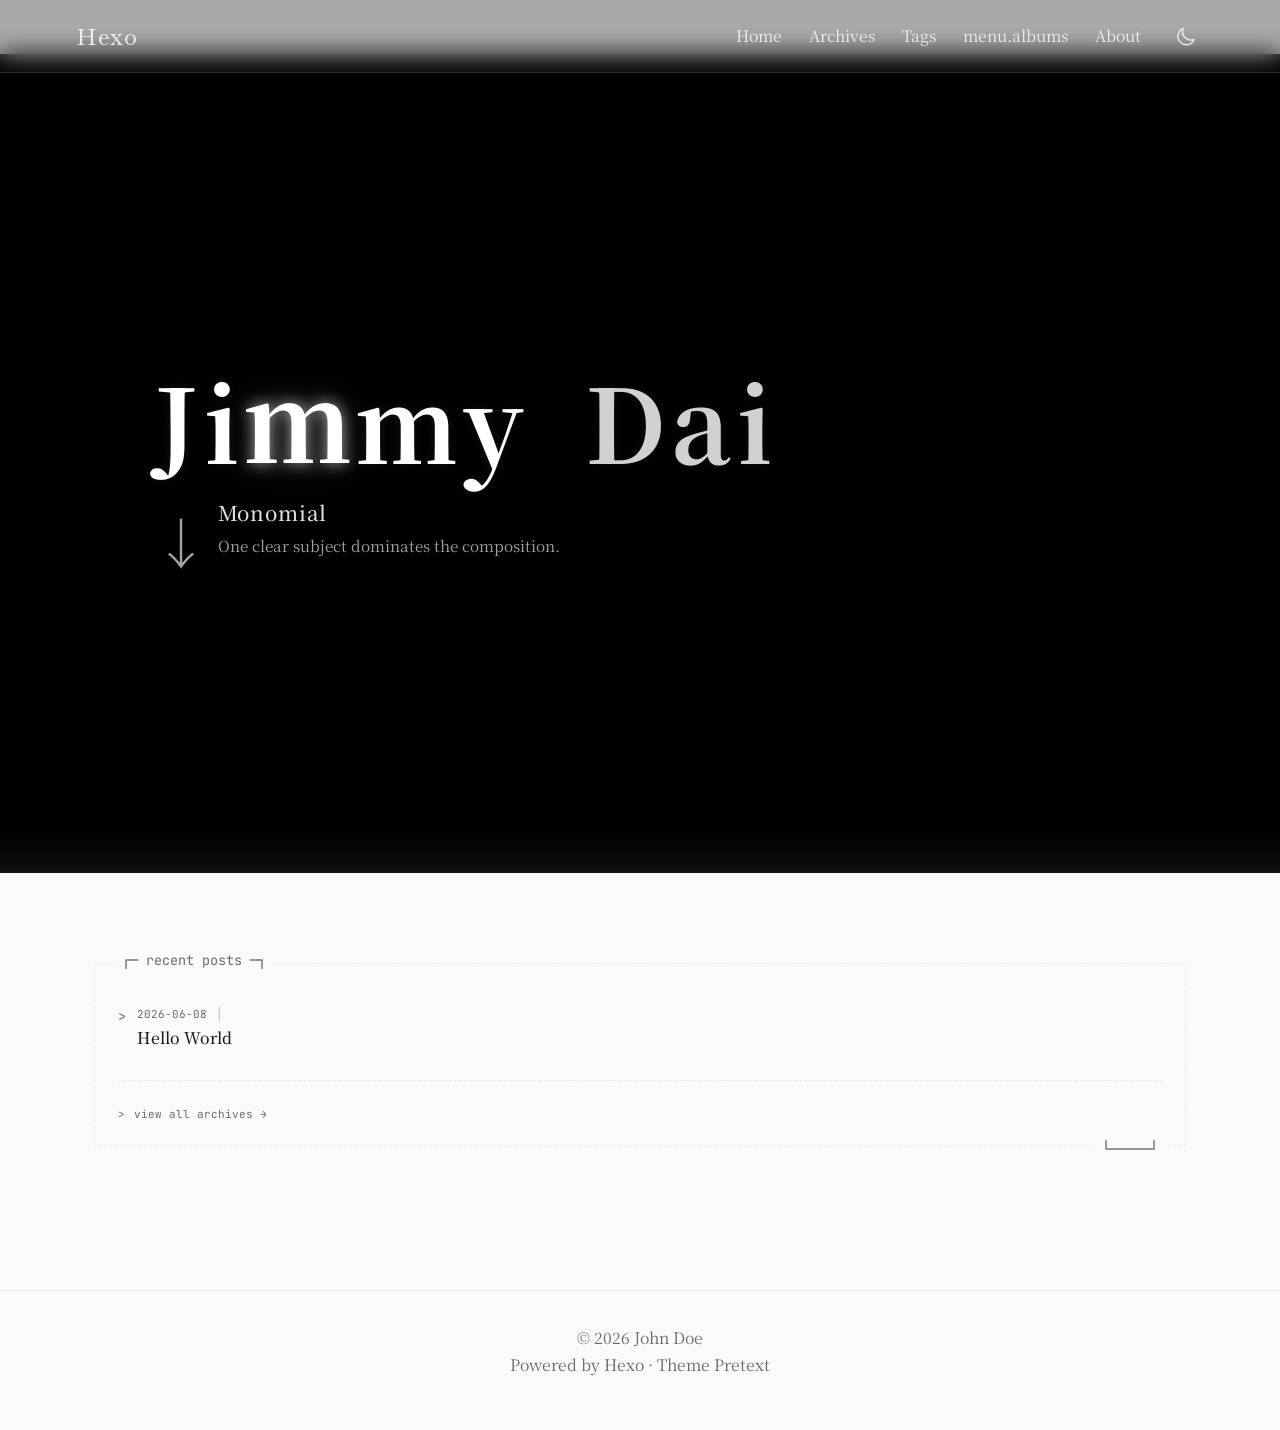
==== commit 63aa03fd: "Site updated: 2026-06-25 19:51:52" ====
--- a/index.html
+++ b/index.html
@@ -3,16 +3,16 @@
 <head>
   <meta charset="utf-8">
 <meta name="viewport" content="width=device-width, initial-scale=1, maximum-scale=5">
-<title>Hello World | Hexo</title>
+<title>Magnitude | Hexo</title>
 
 
 <meta name="author" content="John Doe">
-<meta property="og:type" content="article">
-<meta property="og:title" content="Hello World">
+<meta property="og:type" content="website">
+<meta property="og:title" content="Magnitude">
 <meta property="og:site_name" content="Hexo">
 
 <link rel="icon" href="/favicon.png" type="image/png">
-<link rel="canonical" href="http://example.com/2026/06/08/hello-world/index.html">
+<link rel="canonical" href="http://example.com/albums/magnitude/index.html">
 
 <link rel="alternate" href="/atom.xml" title="Hexo" type="application/atom+xml">
 
@@ -69,8 +69,8 @@
         </li>
         
         <li>
-          <a href="/categories" class="text-text-secondary dark:text-text-secondary-dark hover:text-accent dark:hover:text-accent-dark transition-colors">
-            Categories
+          <a href="/album_direct" class="text-text-secondary dark:text-text-secondary-dark hover:text-accent dark:hover:text-accent-dark transition-colors">
+            menu.albums
           </a>
         </li>
         
@@ -113,8 +113,8 @@
       </li>
       
       <li>
-        <a href="/categories" class="block py-1 text-sm text-text-secondary dark:text-text-secondary-dark hover:text-accent dark:hover:text-accent-dark transition-colors">
-          Categories
+        <a href="/album_direct" class="block py-1 text-sm text-text-secondary dark:text-text-secondary-dark hover:text-accent dark:hover:text-accent-dark transition-colors">
+          menu.albums
         </a>
       </li>
       
--- a/css/style.css
+++ b/css/style.css
@@ -338,4 +338,445 @@
     transform: translateY(8px);
     opacity: 0.92;
   }
+}
+
+.album-page {
+  max-width: 1200px;
+  margin: 0 auto;
+  padding: 8rem 1.5rem 5rem;
+}
+
+.album-header {
+  margin-bottom: 3rem;
+}
+
+.album-kicker {
+  font-family: JetBrains Mono, monospace;
+  font-size: 0.75rem;
+  opacity: 0.55;
+  margin-bottom: 0.75rem;
+}
+
+.album-header h1 {
+  font-size: clamp(3rem, 8vw, 7rem);
+  line-height: 1;
+  font-weight: 700;
+  letter-spacing: 0.04em;
+  margin: 0 0 1.5rem;
+}
+
+.album-math-toggle {
+  font-family: JetBrains Mono, monospace;
+  font-size: 0.8rem;
+  opacity: 0.75;
+  border: 1px dashed currentColor;
+  padding: 0.55rem 0.9rem;
+  border-radius: 999px;
+}
+
+.album-math-toggle:hover {
+  opacity: 1;
+}
+
+.album-math-panel {
+  max-width: 620px;
+  margin-top: 1.25rem;
+  opacity: 0;
+  transform: translateY(-6px);
+  max-height: 0;
+  overflow: hidden;
+  transition: all 0.35s ease;
+}
+
+.album-math-panel.active {
+  opacity: 1;
+  transform: translateY(0);
+  max-height: 240px;
+}
+
+.album-math-text {
+  line-height: 1.8;
+  opacity: 0.75;
+}
+
+.album-grid {
+  min-height: 300px;
+  border-top: 1px dashed rgba(128,128,128,0.35);
+  padding-top: 2rem;
+}
+
+.album-empty {
+  font-family: JetBrains Mono, monospace;
+  font-size: 0.8rem;
+  opacity: 0.45;
+}
+
+/* Album page */
+
+.album-page {
+  max-width: 1440px;
+  margin: 0 auto;
+  padding: 8rem 2rem 5rem;
+}
+
+.album-hero {
+  margin-bottom: 2.5rem;
+}
+
+.album-label {
+  font-family: JetBrains Mono, Fira Code, monospace;
+  font-size: 0.72rem;
+  opacity: 0.48;
+  margin-bottom: 0.85rem;
+  letter-spacing: 0.08em;
+  text-transform: uppercase;
+}
+
+.album-hero h1 {
+  margin: 0;
+  font-size: clamp(3.2rem, 8vw, 7rem);
+  line-height: 0.95;
+  font-weight: 700;
+  letter-spacing: 0.035em;
+}
+
+.album-hero p {
+  max-width: 680px;
+  margin-top: 1.35rem;
+  font-size: clamp(1rem, 1.4vw, 1.25rem);
+  line-height: 1.75;
+  opacity: 0.68;
+}
+
+.album-tabs {
+  display: flex;
+  gap: 1.4rem;
+  margin-bottom: 2.25rem;
+  border-top: 1px dashed rgba(128,128,128,0.32);
+  border-bottom: 1px dashed rgba(128,128,128,0.32);
+  padding: 0.9rem 0;
+}
+
+.album-tab {
+  font-family: JetBrains Mono, Fira Code, monospace;
+  font-size: 0.78rem;
+  opacity: 0.42;
+  transition: opacity 0.25s ease, transform 0.25s ease;
+}
+
+.album-tab span {
+  opacity: 0;
+  margin-right: 0.35rem;
+  transition: opacity 0.25s ease;
+}
+
+.album-tab:hover {
+  opacity: 0.75;
+}
+
+.album-tab.active {
+  opacity: 0.95;
+  transform: translateY(-1px);
+}
+
+.album-tab.active span {
+  opacity: 1;
+}
+
+.album-panel {
+  display: none;
+}
+
+.album-panel.active {
+  display: block;
+  animation: albumPanelIn 0.35s ease;
+}
+
+@keyframes albumPanelIn {
+  from {
+    opacity: 0;
+    transform: translateY(8px);
+  }
+  to {
+    opacity: 1;
+    transform: translateY(0);
+  }
+}
+
+.album-grid {
+  min-height: 360px;
+}
+
+.album-empty {
+  font-family: JetBrains Mono, Fira Code, monospace;
+  font-size: 0.82rem;
+  opacity: 0.42;
+}
+
+.album-concept-card {
+  max-width: 760px;
+  border: 1px dashed rgba(128,128,128,0.35);
+  padding: 2rem;
+  border-radius: 2px;
+  background: rgba(128,128,128,0.035);
+}
+
+.album-concept-kicker {
+  font-family: JetBrains Mono, Fira Code, monospace;
+  font-size: 0.72rem;
+  opacity: 0.45;
+  margin-bottom: 1rem;
+  text-transform: uppercase;
+  letter-spacing: 0.08em;
+}
+
+.album-concept-card h2 {
+  margin: 0 0 1rem;
+  font-size: clamp(2rem, 4vw, 3.8rem);
+  line-height: 1;
+  font-weight: 700;
+  letter-spacing: 0.03em;
+}
+
+.album-concept-card p {
+  margin: 0;
+  font-size: clamp(1rem, 1.25vw, 1.18rem);
+  line-height: 1.9;
+  opacity: 0.72;
+}
+
+@media (max-width: 640px) {
+  .album-page {
+    padding-top: 6rem;
+  }
+
+  .album-tabs {
+    gap: 1rem;
+  }
+
+  .album-concept-card {
+    padding: 1.4rem;
+  }
+}
+
+.album-grid {
+  column-count: 3;
+  column-gap: 18px;
+}
+
+.album-photo {
+  break-inside: avoid;
+  margin-bottom: 18px;
+  overflow: hidden;
+  border-radius: 4px;
+  background: rgba(255,255,255,0.03);
+}
+
+.album-photo img {
+  width: 100%;
+  display: block;
+  opacity: 0.92;
+  filter: saturate(0.92) contrast(1.03);
+  transition:
+    transform 0.45s ease,
+    opacity 0.45s ease,
+    filter 0.45s ease;
+}
+
+.album-photo:hover img {
+  transform: scale(1.035);
+  opacity: 1;
+  filter: saturate(1.05) contrast(1.06);
+}
+
+@media (max-width: 1000px) {
+  .album-grid {
+    column-count: 2;
+  }
+}
+
+@media (max-width: 640px) {
+  .album-grid {
+    column-count: 1;
+  }
+}
+
+.lightbox {
+  position: fixed;
+  inset: 0;
+  background: rgba(0,0,0,.92);
+  display: flex;
+  justify-content: center;
+  align-items: center;
+  opacity: 0;
+  visibility: hidden;
+  transition: opacity .25s ease;
+  z-index: 9999;
+  cursor: zoom-out;
+}
+
+.lightbox.active {
+  opacity: 1;
+  visibility: visible;
+}
+
+.lightbox img {
+  max-width: 92vw;
+  max-height: 92vh;
+  object-fit: contain;
+  transform: scale(.96);
+  transition: transform .25s ease;
+}
+
+.lightbox.active img {
+  transform: scale(1);
+}
+
+.lightbox-nav {
+  position: absolute;
+
+  top: 50%;
+  transform: translateY(-50%);
+
+  width: 54px;
+  height: 54px;
+
+  border: none;
+  background: rgba(255,255,255,0.08);
+
+  color: white;
+
+  font-size: 24px;
+
+  border-radius: 999px;
+
+  cursor: pointer;
+
+  opacity: 0.35;
+
+  transition:
+    opacity .25s ease,
+    background .25s ease,
+    transform .25s ease;
+
+  z-index: 10000;
+}
+
+.lightbox-nav:hover {
+  opacity: 1;
+  background: rgba(255,255,255,0.18);
+}
+
+.lightbox-prev {
+  left: 32px;
+}
+
+.lightbox-next {
+  right: 32px;
+}
+
+/* Album navigation page */
+
+.album-nav-page {
+  max-width: 1200px;
+  margin: 0 auto;
+  padding: 8rem 1.5rem 5rem;
+}
+
+.album-nav-header {
+  margin-bottom: 3rem;
+}
+
+.album-nav-header h1 {
+  margin: 0;
+  font-size: clamp(4rem, 12vw, 9rem);
+  line-height: 0.9;
+  font-weight: 700;
+  letter-spacing: 0.08em;
+}
+
+.album-nav-header p {
+  margin-top: 1.2rem;
+  max-width: 620px;
+  font-size: clamp(1rem, 1.4vw, 1.25rem);
+  line-height: 1.75;
+  opacity: 0.68;
+}
+
+.album-nav-grid {
+  display: grid;
+  grid-template-columns: repeat(2, minmax(0, 1fr));
+  gap: 18px;
+}
+
+.album-nav-card {
+  display: grid;
+  grid-template-columns: 96px 1fr;
+  gap: 1.25rem;
+  align-items: center;
+
+  min-height: 150px;
+  padding: 1.5rem;
+
+  border: 1px dashed rgba(128,128,128,0.34);
+  border-radius: 3px;
+
+  background: rgba(128,128,128,0.035);
+
+  transition:
+    transform .28s ease,
+    background .28s ease,
+    border-color .28s ease;
+}
+
+.album-nav-card:hover {
+  transform: translateY(-4px);
+  background: rgba(128,128,128,0.075);
+  border-color: rgba(128,128,128,0.55);
+}
+
+.album-nav-letter {
+  font-size: clamp(3rem, 6vw, 5rem);
+  line-height: 1;
+  font-weight: 700;
+  opacity: 0.84;
+  text-align: center;
+}
+
+.album-nav-content h2 {
+  margin: 0 0 .55rem;
+  font-size: clamp(1.25rem, 2vw, 1.8rem);
+  line-height: 1.1;
+  font-weight: 600;
+}
+
+.album-nav-content p {
+  margin: 0;
+  font-size: .92rem;
+  line-height: 1.65;
+  opacity: .62;
+}
+
+@media (max-width: 820px) {
+  .album-nav-grid {
+    grid-template-columns: 1fr;
+  }
+
+  .album-nav-card {
+    grid-template-columns: 72px 1fr;
+  }
+}
+
+@media (max-width: 520px) {
+  .album-nav-page {
+    padding-top: 6rem;
+  }
+
+  .album-nav-card {
+    grid-template-columns: 1fr;
+  }
+
+  .album-nav-letter {
+    text-align: left;
+  }
 }
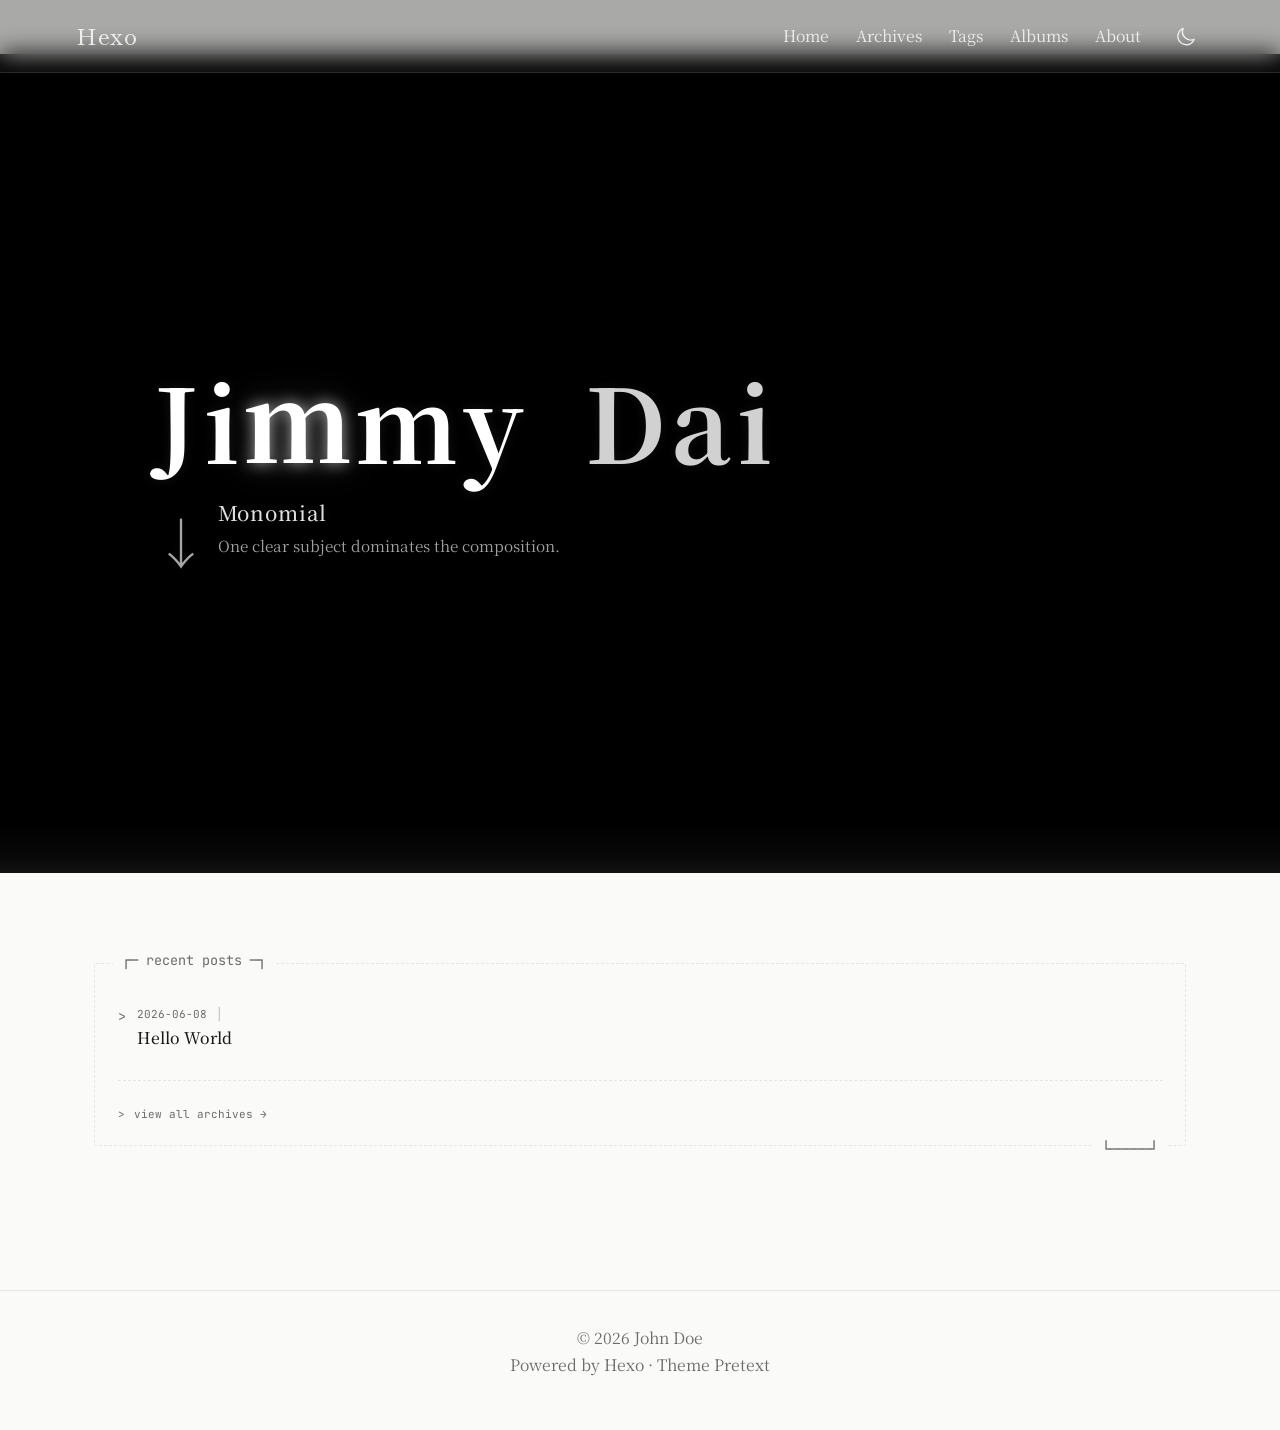
==== commit 521c0d3c: "Site updated: 2026-06-25 20:17:19" ====
--- a/index.html
+++ b/index.html
@@ -3,16 +3,16 @@
 <head>
   <meta charset="utf-8">
 <meta name="viewport" content="width=device-width, initial-scale=1, maximum-scale=5">
-<title>Magnitude | Hexo</title>
+<title>Mode | Hexo</title>
 
 
 <meta name="author" content="John Doe">
 <meta property="og:type" content="website">
-<meta property="og:title" content="Magnitude">
+<meta property="og:title" content="Mode">
 <meta property="og:site_name" content="Hexo">
 
 <link rel="icon" href="/favicon.png" type="image/png">
-<link rel="canonical" href="http://example.com/albums/magnitude/index.html">
+<link rel="canonical" href="http://example.com/albums/mode/index.html">
 
 <link rel="alternate" href="/atom.xml" title="Hexo" type="application/atom+xml">
 
@@ -70,7 +70,7 @@
         
         <li>
           <a href="/album_direct" class="text-text-secondary dark:text-text-secondary-dark hover:text-accent dark:hover:text-accent-dark transition-colors">
-            menu.albums
+            Albums
           </a>
         </li>
         
@@ -114,7 +114,7 @@
       
       <li>
         <a href="/album_direct" class="block py-1 text-sm text-text-secondary dark:text-text-secondary-dark hover:text-accent dark:hover:text-accent-dark transition-colors">
-          menu.albums
+          Albums
         </a>
       </li>
       
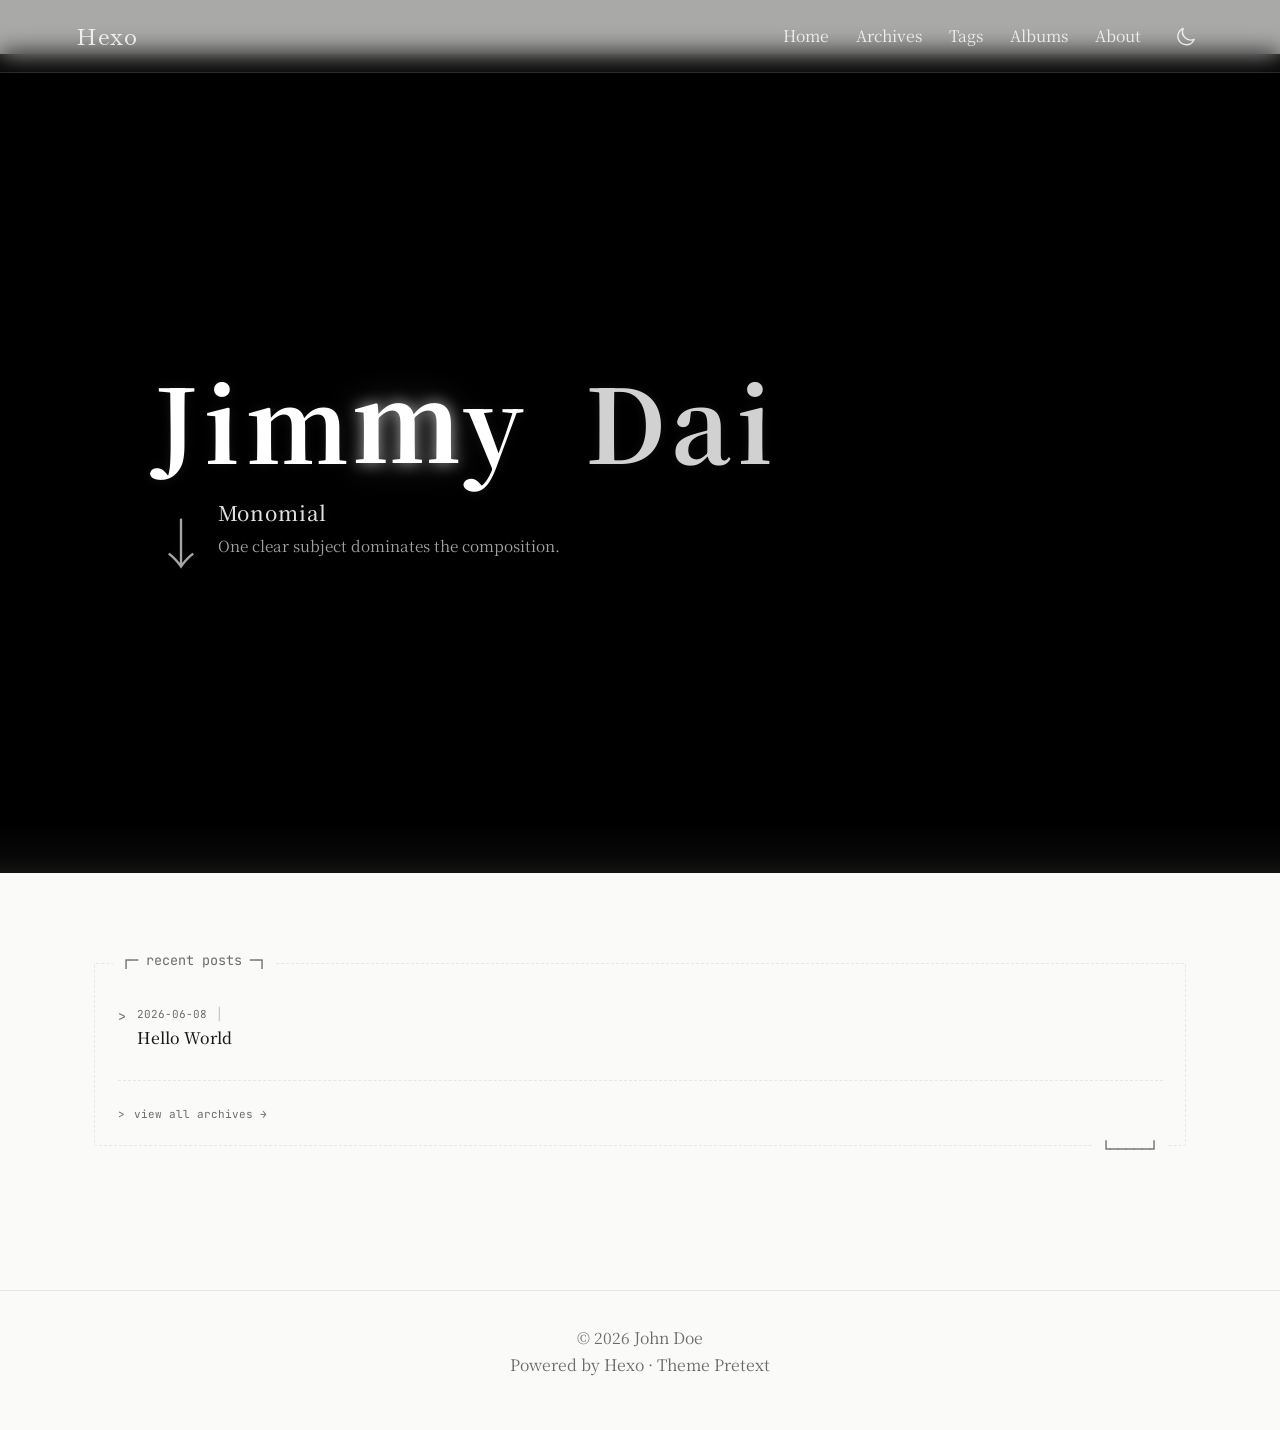
==== commit cb6d2268: "Site updated: 2026-09-03 15:22:57" ====
--- a/index.html
+++ b/index.html
@@ -3,16 +3,16 @@
 <head>
   <meta charset="utf-8">
 <meta name="viewport" content="width=device-width, initial-scale=1, maximum-scale=5">
-<title>Mode | Hexo</title>
+<title>Jacobi Matrix | Hexo</title>
 
 
 <meta name="author" content="John Doe">
 <meta property="og:type" content="website">
-<meta property="og:title" content="Mode">
+<meta property="og:title" content="Jacobi Matrix">
 <meta property="og:site_name" content="Hexo">
 
 <link rel="icon" href="/favicon.png" type="image/png">
-<link rel="canonical" href="http://example.com/albums/mode/index.html">
+<link rel="canonical" href="http://example.com/albums/jacobi-matrix/index.html">
 
 <link rel="alternate" href="/atom.xml" title="Hexo" type="application/atom+xml">
 
--- a/css/style.css
+++ b/css/style.css
@@ -779,4 +779,218 @@
   .album-nav-letter {
     text-align: left;
   }
-}+}
+
+/* Magnitude Concept Lab */
+
+.concept-lab {
+  margin-top: 2rem;
+}
+
+.lab-topline {
+  display: flex;
+  justify-content: space-between;
+  gap: 1rem;
+  border-bottom: 1px dashed rgba(128,128,128,.35);
+  padding-bottom: .85rem;
+  margin-bottom: 1.25rem;
+  font-family: JetBrains Mono, Fira Code, monospace;
+  font-size: .72rem;
+  opacity: .58;
+  text-transform: uppercase;
+  letter-spacing: .06em;
+}
+
+.lab-layout {
+  display: grid;
+  grid-template-columns: minmax(0, 1fr) 340px;
+  gap: 1.4rem;
+  align-items: stretch;
+}
+
+.lab-stage {
+  position: relative;
+  min-height: 560px;
+  border: 1px dashed rgba(128,128,128,.35);
+  background:
+    radial-gradient(circle at 30% 20%, rgba(255,255,255,.045), transparent 30%),
+    rgba(128,128,128,.025);
+  overflow: hidden;
+}
+
+.magnitude-svg {
+  width: 100%;
+  height: 100%;
+  min-height: 560px;
+  display: block;
+  cursor: crosshair;
+}
+
+.grid-small {
+  fill: none;
+  stroke: rgba(255,255,255,.08);
+  stroke-width: .018;
+}
+
+.grid-big {
+  fill: none;
+  stroke: rgba(255,255,255,.13);
+  stroke-width: .035;
+}
+
+.axis-line {
+  stroke: rgba(255,255,255,.38);
+  stroke-width: .035;
+}
+
+.tick-labels {
+  font-family: JetBrains Mono, Fira Code, monospace;
+  font-size: .42px;
+  fill: rgba(255,255,255,.55);
+}
+
+.vector-shadow {
+  stroke: rgba(255,255,255,.14);
+  stroke-width: .36;
+  stroke-linecap: round;
+}
+
+.vector-line {
+  stroke: rgba(255,255,255,.92);
+  stroke-width: .11;
+  stroke-linecap: round;
+}
+
+.vector-head {
+  fill: rgba(255,255,255,.92);
+}
+
+.origin-dot {
+  fill: rgba(255,255,255,.85);
+}
+
+.vector-handle {
+  fill: rgba(18,18,18,.9);
+  stroke: rgba(255,255,255,.9);
+  stroke-width: .08;
+  cursor: grab;
+}
+
+.component-line {
+  stroke: rgba(255,255,255,.35);
+  stroke-width: .045;
+  stroke-dasharray: .12 .12;
+}
+
+.lab-stage-caption {
+  position: absolute;
+  left: 1rem;
+  bottom: 1rem;
+  font-family: JetBrains Mono, Fira Code, monospace;
+  font-size: .72rem;
+  opacity: .45;
+}
+
+.lab-readout {
+  border: 1px dashed rgba(128,128,128,.35);
+  padding: 1.25rem;
+  background: rgba(128,128,128,.035);
+  font-family: JetBrains Mono, Fira Code, monospace;
+}
+
+.readout-title {
+  font-size: .72rem;
+  opacity: .5;
+  margin-bottom: 1rem;
+  text-transform: uppercase;
+  letter-spacing: .08em;
+}
+
+.readout-row {
+  display: flex;
+  justify-content: space-between;
+  gap: 1rem;
+  border-bottom: 1px dotted rgba(128,128,128,.25);
+  padding: .72rem 0;
+  font-size: .78rem;
+}
+
+.readout-row span {
+  opacity: .52;
+}
+
+.readout-row strong {
+  font-weight: 500;
+  opacity: .92;
+  text-align: right;
+}
+
+.readout-row.important strong {
+  font-size: 1rem;
+}
+
+.lab-buttons {
+  display: flex;
+  gap: .7rem;
+  margin-top: 1.2rem;
+}
+
+.lab-buttons button {
+  font-family: JetBrains Mono, Fira Code, monospace;
+  font-size: .75rem;
+  border: 1px dashed rgba(128,128,128,.45);
+  padding: .5rem .75rem;
+  opacity: .68;
+  transition: opacity .2s ease, transform .2s ease, background .2s ease;
+}
+
+.lab-buttons button:hover {
+  opacity: 1;
+  transform: translateY(-1px);
+  background: rgba(128,128,128,.08);
+}
+
+.lab-note {
+  margin-top: 1.25rem;
+  border-left: 1px dashed rgba(128,128,128,.35);
+  padding-left: 1rem;
+  max-width: 820px;
+}
+
+.lab-note span {
+  display: block;
+  font-family: JetBrains Mono, Fira Code, monospace;
+  font-size: .72rem;
+  opacity: .48;
+  margin-bottom: .55rem;
+  text-transform: uppercase;
+  letter-spacing: .08em;
+}
+
+.lab-note p {
+  margin: 0;
+  line-height: 1.85;
+  opacity: .7;
+}
+
+@media (max-width: 960px) {
+  .lab-layout {
+    grid-template-columns: 1fr;
+  }
+
+  .lab-stage,
+  .magnitude-svg {
+    min-height: 460px;
+  }
+}
+
+@media (max-width: 640px) {
+  .lab-topline {
+    flex-direction: column;
+  }
+
+  .lab-stage,
+  .magnitude-svg {
+    min-height: 360px;
+  }
+}
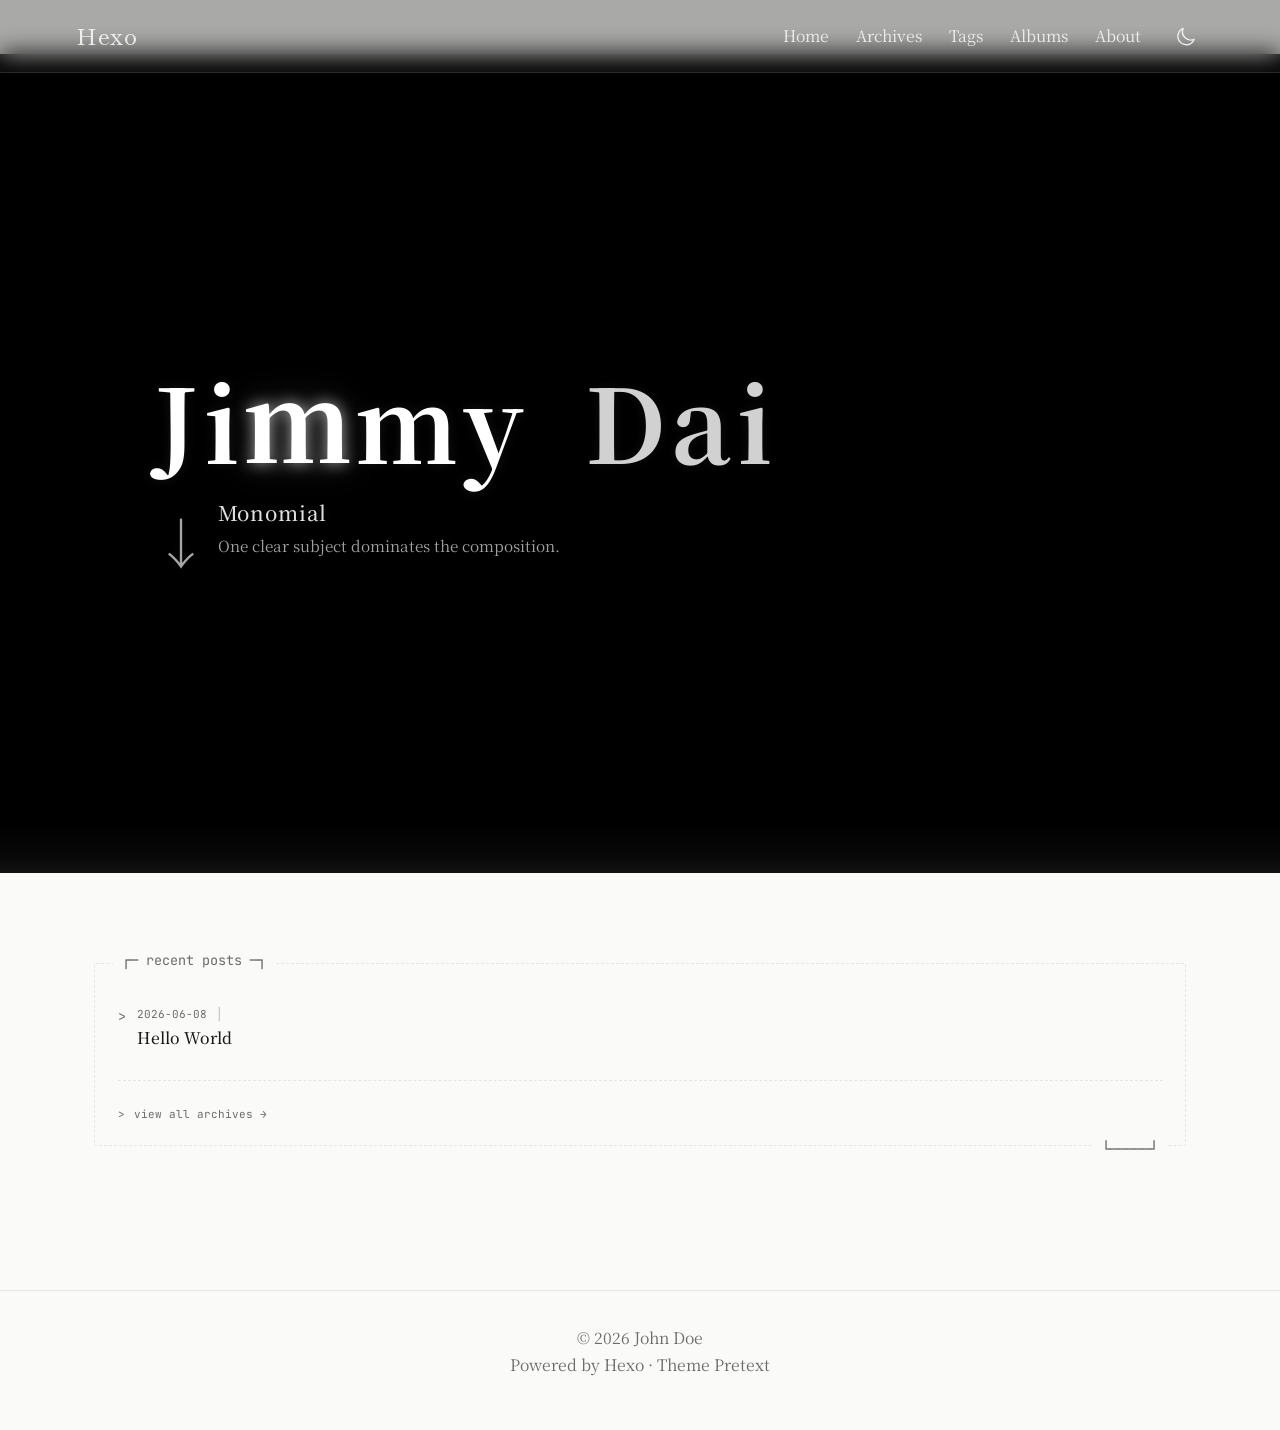
==== commit 224b6a45: "Site updated: 2026-09-08 21:05:53" ====
--- a/index.html
+++ b/index.html
@@ -3,16 +3,16 @@
 <head>
   <meta charset="utf-8">
 <meta name="viewport" content="width=device-width, initial-scale=1, maximum-scale=5">
-<title>Jacobi Matrix | Hexo</title>
+<title>Albums | Hexo</title>
 
 
 <meta name="author" content="John Doe">
 <meta property="og:type" content="website">
-<meta property="og:title" content="Jacobi Matrix">
+<meta property="og:title" content="Albums">
 <meta property="og:site_name" content="Hexo">
 
 <link rel="icon" href="/favicon.png" type="image/png">
-<link rel="canonical" href="http://example.com/albums/jacobi-matrix/index.html">
+<link rel="canonical" href="http://example.com/album_direct/index.html">
 
 <link rel="alternate" href="/atom.xml" title="Hexo" type="application/atom+xml">
 
@@ -170,7 +170,8 @@
 
   if (!video || !letters.length || !conceptWord || !conceptDesc) return;
 
-  const timeline = [{"start":0.0,"end":0.117,"album":"Monomial"},{"start":0.117,"end":0.233,"album":"Yardstick Metric"},{"start":0.233,"end":0.35,"album":"Monomial"},{"start":0.35,"end":0.467,"album":"Intersection"},{"start":0.467,"end":0.583,"album":"Jacobi Matrix"},{"start":0.583,"end":0.7,"album":"Mode"},{"start":0.7,"end":0.817,"album":"Monomial"},{"start":0.817,"end":0.933,"album":"Yardstick Metric"},{"start":0.933,"end":1.05,"album":"Jacobi Matrix"},{"start":1.05,"end":1.167,"album":"Magnitude"},{"start":1.167,"end":1.283,"album":"Intersection"},{"start":1.283,"end":1.4,"album":"Monomial"},{"start":1.4,"end":1.517,"album":"Monomial"},{"start":1.517,"end":1.633,"album":"Monomial"},{"start":1.633,"end":1.75,"album":"Monomial"},{"start":1.75,"end":1.867,"album":"Monomial"},{"start":1.867,"end":1.983,"album":"Yardstick Metric"},{"start":1.983,"end":2.1,"album":"Yardstick Metric"},{"start":2.1,"end":2.217,"album":"Jacobi Matrix"},{"start":2.217,"end":2.333,"album":"Mode"},{"start":2.333,"end":2.45,"album":"Mode"},{"start":2.45,"end":2.567,"album":"Mode"},{"start":2.567,"end":2.683,"album":"Jacobi Matrix"},{"start":2.683,"end":2.8,"album":"Jacobi Matrix"},{"start":2.8,"end":2.917,"album":"Yardstick Metric"},{"start":2.917,"end":3.033,"album":"Jacobi Matrix"},{"start":3.033,"end":3.15,"album":"Intersection"},{"start":3.15,"end":3.267,"album":"Intersection"},{"start":3.267,"end":3.383,"album":"Monomial"},{"start":3.383,"end":3.5,"album":"Yardstick Metric"},{"start":3.5,"end":3.617,"album":"Magnitude"},{"start":3.617,"end":3.733,"album":"Monomial"},{"start":3.733,"end":3.85,"album":"Jacobi Matrix"},{"start":3.85,"end":3.967,"album":"Monomial"},{"start":3.967,"end":4.083,"album":"Jacobi Matrix"},{"start":4.083,"end":4.2,"album":"Intersection"},{"start":4.2,"end":4.317,"album":"Monomial"},{"start":4.317,"end":4.433,"album":"Monomial"},{"start":4.433,"end":4.55,"album":"Monomial"},{"start":4.55,"end":4.667,"album":"Monomial"},{"start":4.667,"end":4.783,"album":"Yardstick Metric"},{"start":4.783,"end":4.9,"album":"Intersection"},{"start":4.9,"end":5.017,"album":"Jacobi Matrix"},{"start":5.017,"end":5.133,"album":"Monomial"},{"start":5.133,"end":5.25,"album":"Jacobi Matrix"},{"start":5.25,"end":5.367,"album":"Monomial"},{"start":5.367,"end":5.483,"album":"Monomial"},{"start":5.483,"end":5.6,"album":"Monomial"},{"start":5.6,"end":5.717,"album":"Mode"},{"start":5.717,"end":5.833,"album":"Jacobi Matrix"},{"start":5.833,"end":5.95,"album":"Monomial"},{"start":5.95,"end":6.067,"album":"Monomial"},{"start":6.067,"end":6.183,"album":"Jacobi Matrix"},{"start":6.183,"end":6.3,"album":"Intersection"},{"start":6.3,"end":6.417,"album":"Jacobi Matrix"},{"start":6.417,"end":6.533,"album":"Yardstick Metric"},{"start":6.533,"end":6.65,"album":"Mode"},{"start":6.65,"end":6.767,"album":"Jacobi Matrix"},{"start":6.767,"end":6.883,"album":"Yardstick Metric"},{"start":6.883,"end":7.0,"album":"Mode"},{"start":7.0,"end":7.117,"album":"Intersection"},{"start":7.117,"end":7.233,"album":"Intersection"},{"start":7.233,"end":7.35,"album":"Jacobi Matrix"},{"start":7.35,"end":7.467,"album":"Intersection"},{"start":7.467,"end":7.583,"album":"Yardstick Metric"},{"start":7.583,"end":7.7,"album":"Mode"},{"start":7.7,"end":7.817,"album":"Monomial"},{"start":7.817,"end":7.933,"album":"Monomial"},{"start":7.933,"end":8.05,"album":"Jacobi Matrix"},{"start":8.05,"end":8.167,"album":"Monomial"},{"start":8.167,"end":8.283,"album":"Intersection"},{"start":8.283,"end":8.4,"album":"Intersection"},{"start":8.4,"end":8.517,"album":"Yardstick Metric"},{"start":8.517,"end":8.633,"album":"Jacobi Matrix"},{"start":8.633,"end":8.75,"album":"Jacobi Matrix"},{"start":8.75,"end":8.867,"album":"Magnitude"},{"start":8.867,"end":8.983,"album":"Monomial"},{"start":8.983,"end":9.1,"album":"Monomial"},{"start":9.1,"end":9.217,"album":"Intersection"},{"start":9.217,"end":9.333,"album":"Monomial"},{"start":9.333,"end":9.45,"album":"Intersection"},{"start":9.45,"end":9.567,"album":"Yardstick Metric"},{"start":9.567,"end":9.683,"album":"Monomial"},{"start":9.683,"end":9.8,"album":"Magnitude"},{"start":9.8,"end":9.917,"album":"Yardstick Metric"},{"start":9.917,"end":10.033,"album":"Mode"},{"start":10.033,"end":10.15,"album":"Monomial"},{"start":10.15,"end":10.267,"album":"Monomial"},{"start":10.267,"end":10.383,"album":"Mode"},{"start":10.383,"end":10.5,"album":"Yardstick Metric"},{"start":10.5,"end":10.617,"album":"Yardstick Metric"},{"start":10.617,"end":10.733,"album":"Mode"},{"start":10.733,"end":10.85,"album":"Magnitude"},{"start":10.85,"end":10.967,"album":"Magnitude"},{"start":10.967,"end":11.083,"album":"Monomial"},{"start":11.083,"end":11.2,"album":"Intersection"},{"start":11.2,"end":11.317,"album":"Monomial"},{"start":11.317,"end":11.433,"album":"Monomial"},{"start":11.433,"end":11.55,"album":"Monomial"},{"start":11.55,"end":11.667,"album":"Monomial"},{"start":11.667,"end":11.783,"album":"Intersection"},{"start":11.783,"end":11.9,"album":"Intersection"},{"start":11.9,"end":12.017,"album":"Magnitude"},{"start":12.017,"end":12.133,"album":"Magnitude"},{"start":12.133,"end":12.25,"album":"Jacobi Matrix"},{"start":12.25,"end":12.367,"album":"Monomial"},{"start":12.367,"end":12.483,"album":"Mode"},{"start":12.483,"end":12.6,"album":"Monomial"},{"start":12.6,"end":12.717,"album":"Magnitude"},{"start":12.717,"end":12.833,"album":"Magnitude"},{"start":12.833,"end":12.95,"album":"Monomial"},{"start":12.95,"end":13.067,"album":"Magnitude"},{"start":13.067,"end":13.183,"album":"Monomial"},{"start":13.183,"end":13.3,"album":"Monomial"},{"start":13.3,"end":13.417,"album":"Monomial"},{"start":13.417,"end":13.533,"album":"Monomial"},{"start":13.533,"end":13.65,"album":"Intersection"},{"start":13.65,"end":13.767,"album":"Mode"},{"start":13.767,"end":13.883,"album":"Magnitude"},{"start":13.883,"end":14.0,"album":"Magnitude"},{"start":14.0,"end":14.117,"album":"Magnitude"},{"start":14.117,"end":14.233,"album":"Magnitude"},{"start":14.233,"end":14.35,"album":"Magnitude"},{"start":14.35,"end":14.467,"album":"Intersection"},{"start":14.467,"end":14.583,"album":"Intersection"},{"start":14.583,"end":14.7,"album":"Magnitude"},{"start":14.7,"end":14.817,"album":"Intersection"},{"start":14.817,"end":14.933,"album":"Monomial"},{"start":14.933,"end":15.05,"album":"Mode"},{"start":15.05,"end":15.167,"album":"Magnitude"},{"start":15.167,"end":15.283,"album":"Magnitude"},{"start":15.283,"end":15.4,"album":"Magnitude"},{"start":15.4,"end":15.517,"album":"Magnitude"},{"start":15.517,"end":15.633,"album":"Jacobi Matrix"},{"start":15.633,"end":15.75,"album":"Monomial"},{"start":15.75,"end":15.867,"album":"Mode"},{"start":15.867,"end":15.983,"album":"Monomial"},{"start":15.983,"end":16.1,"album":"Jacobi Matrix"},{"start":16.1,"end":16.217,"album":"Jacobi Matrix"},{"start":16.217,"end":16.333,"album":"Jacobi Matrix"},{"start":16.333,"end":16.45,"album":"Intersection"},{"start":16.45,"end":16.567,"album":"Monomial"},{"start":16.567,"end":16.683,"album":"Monomial"},{"start":16.683,"end":16.8,"album":"Intersection"},{"start":16.8,"end":16.917,"album":"Intersection"},{"start":16.917,"end":17.033,"album":"Intersection"},{"start":17.033,"end":17.15,"album":"Yardstick Metric"},{"start":17.15,"end":17.267,"album":"Yardstick Metric"},{"start":17.267,"end":17.383,"album":"Monomial"},{"start":17.383,"end":17.5,"album":"Yardstick Metric"},{"start":17.5,"end":17.617,"album":"Monomial"},{"start":17.617,"end":17.733,"album":"Monomial"},{"start":17.733,"end":17.85,"album":"Intersection"},{"start":17.85,"end":17.967,"album":"Mode"},{"start":17.967,"end":18.083,"album":"Yardstick Metric"},{"start":18.083,"end":18.2,"album":"Yardstick Metric"},{"start":18.2,"end":18.317,"album":"Monomial"},{"start":18.317,"end":18.433,"album":"Monomial"},{"start":18.433,"end":18.55,"album":"Monomial"},{"start":18.55,"end":18.667,"album":"Jacobi Matrix"},{"start":18.667,"end":18.783,"album":"Monomial"},{"start":18.783,"end":18.9,"album":"Yardstick Metric"},{"start":18.9,"end":19.017,"album":"Intersection"},{"start":19.017,"end":19.133,"album":"Monomial"},{"start":19.133,"end":19.25,"album":"Jacobi Matrix"},{"start":19.25,"end":19.367,"album":"Monomial"},{"start":19.367,"end":19.483,"album":"Jacobi Matrix"},{"start":19.483,"end":19.6,"album":"Monomial"},{"start":19.6,"end":19.717,"album":"Yardstick Metric"},{"start":19.717,"end":19.833,"album":"Intersection"},{"start":19.833,"end":19.95,"album":"Monomial"},{"start":19.95,"end":20.067,"album":"Yardstick Metric"},{"start":20.067,"end":20.183,"album":"Yardstick Metric"},{"start":20.183,"end":20.3,"album":"Magnitude"},{"start":20.3,"end":20.417,"album":"Jacobi Matrix"},{"start":20.417,"end":20.533,"album":"Intersection"},{"start":20.533,"end":20.65,"album":"Magnitude"},{"start":20.65,"end":20.767,"album":"Magnitude"},{"start":20.883,"end":21.0,"album":"Magnitude"},{"start":21.0,"end":21.117,"album":"Jacobi Matrix"},{"start":21.117,"end":21.233,"album":"Yardstick Metric"},{"start":21.233,"end":21.35,"album":"Intersection"},{"start":21.35,"end":21.467,"album":"Yardstick Metric"},{"start":21.467,"end":21.583,"album":"Intersection"},{"start":21.583,"end":21.7,"album":"Intersection"},{"start":21.7,"end":21.817,"album":"Monomial"},{"start":21.817,"end":21.933,"album":"Monomial"},{"start":21.933,"end":22.05,"album":"Intersection"},{"start":22.05,"end":22.167,"album":"Magnitude"},{"start":22.167,"end":22.283,"album":"Monomial"},{"start":22.283,"end":22.4,"album":"Monomial"},{"start":22.4,"end":22.517,"album":"Mode"},{"start":22.517,"end":22.633,"album":"Yardstick Metric"},{"start":22.633,"end":22.75,"album":"Monomial"},{"start":22.75,"end":22.867,"album":"Mode"},{"start":22.867,"end":22.983,"album":"Intersection"},{"start":22.983,"end":23.1,"album":"Yardstick Metric"},{"start":23.1,"end":23.217,"album":"Intersection"},{"start":23.217,"end":23.333,"album":"Jacobi Matrix"},{"start":23.333,"end":23.45,"album":"Monomial"},{"start":23.45,"end":23.567,"album":"Intersection"},{"start":23.567,"end":23.683,"album":"Yardstick Metric"},{"start":23.683,"end":23.8,"album":"Monomial"},{"start":23.8,"end":23.917,"album":"Yardstick Metric"},{"start":23.917,"end":24.033,"album":"Yardstick Metric"},{"start":24.033,"end":24.15,"album":"Monomial"},{"start":24.15,"end":24.267,"album":"Monomial"},{"start":24.267,"end":24.383,"album":"Monomial"},{"start":24.383,"end":24.5,"album":"Intersection"},{"start":24.5,"end":24.617,"album":"Mode"},{"start":24.617,"end":24.733,"album":"Yardstick Metric"},{"start":24.733,"end":24.85,"album":"Intersection"},{"start":24.85,"end":24.967,"album":"Mode"},{"start":24.967,"end":25.083,"album":"Monomial"},{"start":25.083,"end":25.2,"album":"Yardstick Metric"},{"start":25.2,"end":25.317,"album":"Monomial"},{"start":25.317,"end":25.433,"album":"Mode"},{"start":25.433,"end":25.55,"album":"Mode"},{"start":25.55,"end":25.667,"album":"Mode"},{"start":25.667,"end":25.783,"album":"Monomial"},{"start":25.783,"end":25.9,"album":"Intersection"},{"start":25.9,"end":26.017,"album":"Mode"},{"start":26.017,"end":26.133,"album":"Monomial"},{"start":26.133,"end":26.25,"album":"Jacobi Matrix"},{"start":26.25,"end":26.367,"album":"Monomial"},{"start":26.367,"end":26.483,"album":"Yardstick Metric"},{"start":26.483,"end":26.6,"album":"Monomial"},{"start":26.6,"end":26.717,"album":"Jacobi Matrix"},{"start":26.717,"end":26.833,"album":"Intersection"},{"start":26.833,"end":26.95,"album":"Intersection"},{"start":26.95,"end":27.067,"album":"Jacobi Matrix"},{"start":27.067,"end":27.183,"album":"Jacobi Matrix"},{"start":27.183,"end":27.3,"album":"Mode"},{"start":27.3,"end":27.417,"album":"Jacobi Matrix"},{"start":27.417,"end":27.533,"album":"Intersection"},{"start":27.533,"end":27.65,"album":"Jacobi Matrix"},{"start":27.65,"end":27.767,"album":"Intersection"},{"start":27.767,"end":27.883,"album":"Yardstick Metric"},{"start":27.883,"end":28.0,"album":"Jacobi Matrix"},{"start":28.0,"end":28.117,"album":"Jacobi Matrix"},{"start":28.117,"end":28.233,"album":"Mode"},{"start":28.233,"end":28.35,"album":"Mode"},{"start":28.35,"end":28.467,"album":"Intersection"},{"start":28.467,"end":28.583,"album":"Mode"},{"start":28.583,"end":28.7,"album":"Yardstick Metric"},{"start":28.7,"end":28.817,"album":"Jacobi Matrix"},{"start":28.817,"end":28.933,"album":"Monomial"},{"start":28.933,"end":29.05,"album":"Monomial"},{"start":29.05,"end":29.167,"album":"Monomial"},{"start":29.167,"end":29.283,"album":"Jacobi Matrix"},{"start":29.283,"end":29.4,"album":"Jacobi Matrix"},{"start":29.4,"end":29.517,"album":"Jacobi Matrix"},{"start":29.517,"end":29.633,"album":"Mode"},{"start":29.633,"end":29.75,"album":"Intersection"},{"start":29.75,"end":29.867,"album":"Monomial"},{"start":29.867,"end":29.983,"album":"Mode"},{"start":29.983,"end":30.1,"album":"Yardstick Metric"},{"start":30.1,"end":30.217,"album":"Mode"},{"start":30.217,"end":30.333,"album":"Jacobi Matrix"},{"start":30.333,"end":30.45,"album":"Intersection"},{"start":30.45,"end":30.567,"album":"Magnitude"},{"start":30.567,"end":30.683,"album":"Monomial"},{"start":30.683,"end":30.8,"album":"Mode"},{"start":30.8,"end":30.917,"album":"Monomial"},{"start":30.917,"end":31.033,"album":"Monomial"},{"start":31.033,"end":31.15,"album":"Jacobi Matrix"},{"start":31.15,"end":31.267,"album":"Intersection"},{"start":31.267,"end":31.383,"album":"Intersection"},{"start":31.383,"end":31.5,"album":"Monomial"},{"start":31.5,"end":31.617,"album":"Intersection"},{"start":31.617,"end":31.733,"album":"Monomial"}];
+  // 390-frame / 45.5s timeline generated from the new final CSV.
+  const timeline = [{"start":0.0,"end":0.117,"album":"Monomial"},{"start":0.117,"end":0.233,"album":"Monomial"},{"start":0.233,"end":0.35,"album":"Monomial"},{"start":0.35,"end":0.467,"album":"Monomial"},{"start":0.467,"end":0.583,"album":"Magnitude"},{"start":0.583,"end":0.7,"album":"Jacobi Matrix"},{"start":0.7,"end":0.817,"album":"Yardstick Metric"},{"start":0.817,"end":0.933,"album":"Yardstick Metric"},{"start":0.933,"end":1.05,"album":"Mode"},{"start":1.05,"end":1.167,"album":"Intersection"},{"start":1.167,"end":1.283,"album":"Monomial"},{"start":1.283,"end":1.4,"album":"Mode"},{"start":1.4,"end":1.517,"album":"Monomial"},{"start":1.517,"end":1.633,"album":"Yardstick Metric"},{"start":1.633,"end":1.75,"album":"Monomial"},{"start":1.75,"end":1.867,"album":"Yardstick Metric"},{"start":1.867,"end":1.983,"album":"Yardstick Metric"},{"start":1.983,"end":2.1,"album":"Yardstick Metric"},{"start":2.1,"end":2.217,"album":"Intersection"},{"start":2.217,"end":2.333,"album":"Yardstick Metric"},{"start":2.333,"end":2.45,"album":"Intersection"},{"start":2.45,"end":2.567,"album":"Magnitude"},{"start":2.567,"end":2.683,"album":"Intersection"},{"start":2.683,"end":2.8,"album":"Monomial"},{"start":2.8,"end":2.917,"album":"Intersection"},{"start":2.917,"end":3.033,"album":"Monomial"},{"start":3.033,"end":3.15,"album":"Intersection"},{"start":3.15,"end":3.267,"album":"Yardstick Metric"},{"start":3.267,"end":3.383,"album":"Intersection"},{"start":3.383,"end":3.5,"album":"Magnitude"},{"start":3.5,"end":3.617,"album":"Monomial"},{"start":3.617,"end":3.733,"album":"Intersection"},{"start":3.733,"end":3.85,"album":"Mode"},{"start":3.85,"end":3.967,"album":"Jacobi Matrix"},{"start":3.967,"end":4.083,"album":"Magnitude"},{"start":4.083,"end":4.2,"album":"Monomial"},{"start":4.2,"end":4.317,"album":"Monomial"},{"start":4.317,"end":4.433,"album":"Intersection"},{"start":4.433,"end":4.55,"album":"Monomial"},{"start":4.55,"end":4.667,"album":"Monomial"},{"start":4.667,"end":4.783,"album":"Monomial"},{"start":4.783,"end":4.9,"album":"Monomial"},{"start":4.9,"end":5.017,"album":"Jacobi Matrix"},{"start":5.017,"end":5.133,"album":"Yardstick Metric"},{"start":5.133,"end":5.25,"album":"Jacobi Matrix"},{"start":5.25,"end":5.367,"album":"Intersection"},{"start":5.367,"end":5.483,"album":"Yardstick Metric"},{"start":5.483,"end":5.6,"album":"Intersection"},{"start":5.6,"end":5.717,"album":"Monomial"},{"start":5.717,"end":5.833,"album":"Monomial"},{"start":5.833,"end":5.95,"album":"Monomial"},{"start":5.95,"end":6.067,"album":"Yardstick Metric"},{"start":6.067,"end":6.183,"album":"Jacobi Matrix"},{"start":6.183,"end":6.3,"album":"Monomial"},{"start":6.3,"end":6.417,"album":"Monomial"},{"start":6.417,"end":6.533,"album":"Jacobi Matrix"},{"start":6.533,"end":6.65,"album":"Intersection"},{"start":6.65,"end":6.767,"album":"Jacobi Matrix"},{"start":6.767,"end":6.883,"album":"Monomial"},{"start":6.883,"end":7.0,"album":"Jacobi Matrix"},{"start":7.0,"end":7.117,"album":"Intersection"},{"start":7.117,"end":7.233,"album":"Monomial"},{"start":7.233,"end":7.35,"album":"Magnitude"},{"start":7.35,"end":7.467,"album":"Monomial"},{"start":7.467,"end":7.583,"album":"Monomial"},{"start":7.583,"end":7.7,"album":"Intersection"},{"start":7.7,"end":7.817,"album":"Mode"},{"start":7.817,"end":7.933,"album":"Jacobi Matrix"},{"start":7.933,"end":8.05,"album":"Jacobi Matrix"},{"start":8.05,"end":8.167,"album":"Yardstick Metric"},{"start":8.167,"end":8.283,"album":"Mode"},{"start":8.283,"end":8.4,"album":"Jacobi Matrix"},{"start":8.4,"end":8.517,"album":"Yardstick Metric"},{"start":8.517,"end":8.633,"album":"Mode"},{"start":8.633,"end":8.75,"album":"Mode"},{"start":8.75,"end":8.867,"album":"Monomial"},{"start":8.867,"end":8.983,"album":"Monomial"},{"start":8.983,"end":9.1,"album":"Jacobi Matrix"},{"start":9.1,"end":9.217,"album":"Intersection"},{"start":9.217,"end":9.333,"album":"Magnitude"},{"start":9.333,"end":9.45,"album":"Magnitude"},{"start":9.45,"end":9.567,"album":"Jacobi Matrix"},{"start":9.567,"end":9.683,"album":"Yardstick Metric"},{"start":9.683,"end":9.8,"album":"Monomial"},{"start":9.8,"end":9.917,"album":"Monomial"},{"start":9.917,"end":10.033,"album":"Intersection"},{"start":10.033,"end":10.15,"album":"Yardstick Metric"},{"start":10.15,"end":10.267,"album":"Intersection"},{"start":10.267,"end":10.383,"album":"Monomial"},{"start":10.383,"end":10.5,"album":"Intersection"},{"start":10.5,"end":10.617,"album":"Monomial"},{"start":10.617,"end":10.733,"album":"Monomial"},{"start":10.733,"end":10.85,"album":"Magnitude"},{"start":10.85,"end":10.967,"album":"Intersection"},{"start":10.967,"end":11.083,"album":"Yardstick Metric"},{"start":11.083,"end":11.2,"album":"Jacobi Matrix"},{"start":11.2,"end":11.317,"album":"Jacobi Matrix"},{"start":11.317,"end":11.433,"album":"Monomial"},{"start":11.433,"end":11.55,"album":"Intersection"},{"start":11.55,"end":11.667,"album":"Intersection"},{"start":11.667,"end":11.783,"album":"Monomial"},{"start":11.783,"end":11.9,"album":"Monomial"},{"start":11.9,"end":12.017,"album":"Intersection"},{"start":12.017,"end":12.133,"album":"Intersection"},{"start":12.133,"end":12.25,"album":"Jacobi Matrix"},{"start":12.25,"end":12.367,"album":"Yardstick Metric"},{"start":12.367,"end":12.483,"album":"Yardstick Metric"},{"start":12.483,"end":12.6,"album":"Yardstick Metric"},{"start":12.6,"end":12.717,"album":"Mode"},{"start":12.717,"end":12.833,"album":"Monomial"},{"start":12.833,"end":12.95,"album":"Monomial"},{"start":12.95,"end":13.067,"album":"Mode"},{"start":13.067,"end":13.183,"album":"Jacobi Matrix"},{"start":13.183,"end":13.3,"album":"Mode"},{"start":13.3,"end":13.417,"album":"Monomial"},{"start":13.417,"end":13.533,"album":"Magnitude"},{"start":13.533,"end":13.65,"album":"Mode"},{"start":13.65,"end":13.767,"album":"Intersection"},{"start":13.767,"end":13.883,"album":"Magnitude"},{"start":13.883,"end":14.0,"album":"Magnitude"},{"start":14.0,"end":14.117,"album":"Magnitude"},{"start":14.117,"end":14.233,"album":"Jacobi Matrix"},{"start":14.233,"end":14.35,"album":"Monomial"},{"start":14.35,"end":14.467,"album":"Mode"},{"start":14.467,"end":14.583,"album":"Monomial"},{"start":14.583,"end":14.7,"album":"Magnitude"},{"start":14.7,"end":14.817,"album":"Magnitude"},{"start":14.817,"end":14.933,"album":"Monomial"},{"start":14.933,"end":15.05,"album":"Magnitude"},{"start":15.05,"end":15.167,"album":"Monomial"},{"start":15.167,"end":15.283,"album":"Monomial"},{"start":15.283,"end":15.4,"album":"Monomial"},{"start":15.4,"end":15.517,"album":"Monomial"},{"start":15.517,"end":15.633,"album":"Magnitude"},{"start":15.633,"end":15.75,"album":"Magnitude"},{"start":15.75,"end":15.867,"album":"Magnitude"},{"start":15.867,"end":15.983,"album":"Intersection"},{"start":15.983,"end":16.1,"album":"Intersection"},{"start":16.1,"end":16.217,"album":"Magnitude"},{"start":16.217,"end":16.333,"album":"Intersection"},{"start":16.333,"end":16.45,"album":"Monomial"},{"start":16.45,"end":16.567,"album":"Monomial"},{"start":16.567,"end":16.683,"album":"Intersection"},{"start":16.683,"end":16.8,"album":"Intersection"},{"start":16.8,"end":16.917,"album":"Intersection"},{"start":16.917,"end":17.033,"album":"Monomial"},{"start":17.033,"end":17.15,"album":"Monomial"},{"start":17.15,"end":17.267,"album":"Monomial"},{"start":17.267,"end":17.383,"album":"Monomial"},{"start":17.383,"end":17.5,"album":"Magnitude"},{"start":17.5,"end":17.617,"album":"Magnitude"},{"start":17.617,"end":17.733,"album":"Mode"},{"start":17.733,"end":17.85,"album":"Yardstick Metric"},{"start":17.85,"end":17.967,"album":"Magnitude"},{"start":17.967,"end":18.083,"album":"Yardstick Metric"},{"start":18.083,"end":18.2,"album":"Intersection"},{"start":18.2,"end":18.317,"album":"Monomial"},{"start":18.317,"end":18.433,"album":"Jacobi Matrix"},{"start":18.433,"end":18.55,"album":"Intersection"},{"start":18.55,"end":18.667,"album":"Jacobi Matrix"},{"start":18.667,"end":18.783,"album":"Yardstick Metric"},{"start":18.783,"end":18.9,"album":"Intersection"},{"start":18.9,"end":19.017,"album":"Monomial"},{"start":19.017,"end":19.133,"album":"Jacobi Matrix"},{"start":19.133,"end":19.25,"album":"Yardstick Metric"},{"start":19.25,"end":19.367,"album":"Intersection"},{"start":19.367,"end":19.483,"album":"Yardstick Metric"},{"start":19.483,"end":19.6,"album":"Yardstick Metric"},{"start":19.6,"end":19.717,"album":"Jacobi Matrix"},{"start":19.717,"end":19.833,"album":"Monomial"},{"start":19.833,"end":19.95,"album":"Jacobi Matrix"},{"start":19.95,"end":20.067,"album":"Yardstick Metric"},{"start":20.067,"end":20.183,"album":"Jacobi Matrix"},{"start":20.183,"end":20.3,"album":"Yardstick Metric"},{"start":20.3,"end":20.417,"album":"Intersection"},{"start":20.417,"end":20.533,"album":"Mode"},{"start":20.533,"end":20.65,"album":"Yardstick Metric"},{"start":20.65,"end":20.767,"album":"Jacobi Matrix"},{"start":20.767,"end":20.883,"album":"Monomial"},{"start":20.883,"end":21.0,"album":"Yardstick Metric"},{"start":21.0,"end":21.117,"album":"Intersection"},{"start":21.117,"end":21.233,"album":"Monomial"},{"start":21.233,"end":21.35,"album":"Magnitude"},{"start":21.35,"end":21.467,"album":"Monomial"},{"start":21.467,"end":21.583,"album":"Yardstick Metric"},{"start":21.583,"end":21.7,"album":"Mode"},{"start":21.7,"end":21.817,"album":"Yardstick Metric"},{"start":21.817,"end":21.933,"album":"Intersection"},{"start":21.933,"end":22.05,"album":"Yardstick Metric"},{"start":22.05,"end":22.167,"album":"Mode"},{"start":22.167,"end":22.283,"album":"Magnitude"},{"start":22.283,"end":22.4,"album":"Magnitude"},{"start":22.4,"end":22.517,"album":"Magnitude"},{"start":22.517,"end":22.633,"album":"Intersection"},{"start":22.633,"end":22.75,"album":"Mode"},{"start":22.75,"end":22.867,"album":"Jacobi Matrix"},{"start":22.867,"end":22.983,"album":"Intersection"},{"start":22.983,"end":23.1,"album":"Yardstick Metric"},{"start":23.1,"end":23.217,"album":"Mode"},{"start":23.217,"end":23.333,"album":"Monomial"},{"start":23.333,"end":23.45,"album":"Jacobi Matrix"},{"start":23.45,"end":23.567,"album":"Jacobi Matrix"},{"start":23.567,"end":23.683,"album":"Mode"},{"start":23.683,"end":23.8,"album":"Monomial"},{"start":23.8,"end":23.917,"album":"Yardstick Metric"},{"start":23.917,"end":24.033,"album":"Monomial"},{"start":24.033,"end":24.15,"album":"Jacobi Matrix"},{"start":24.15,"end":24.267,"album":"Mode"},{"start":24.267,"end":24.383,"album":"Yardstick Metric"},{"start":24.383,"end":24.5,"album":"Monomial"},{"start":24.5,"end":24.617,"album":"Yardstick Metric"},{"start":24.617,"end":24.733,"album":"Monomial"},{"start":24.733,"end":24.85,"album":"Intersection"},{"start":24.85,"end":24.967,"album":"Jacobi Matrix"},{"start":24.967,"end":25.083,"album":"Monomial"},{"start":25.083,"end":25.2,"album":"Magnitude"},{"start":25.2,"end":25.317,"album":"Jacobi Matrix"},{"start":25.317,"end":25.433,"album":"Monomial"},{"start":25.433,"end":25.55,"album":"Intersection"},{"start":25.55,"end":25.667,"album":"Monomial"},{"start":25.667,"end":25.783,"album":"Intersection"},{"start":25.783,"end":25.9,"album":"Monomial"},{"start":25.9,"end":26.017,"album":"Monomial"},{"start":26.017,"end":26.133,"album":"Monomial"},{"start":26.133,"end":26.25,"album":"Intersection"},{"start":26.25,"end":26.367,"album":"Yardstick Metric"},{"start":26.367,"end":26.483,"album":"Monomial"},{"start":26.483,"end":26.6,"album":"Monomial"},{"start":26.6,"end":26.717,"album":"Monomial"},{"start":26.717,"end":26.833,"album":"Jacobi Matrix"},{"start":26.833,"end":26.95,"album":"Monomial"},{"start":26.95,"end":27.067,"album":"Mode"},{"start":27.067,"end":27.183,"album":"Yardstick Metric"},{"start":27.183,"end":27.3,"album":"Yardstick Metric"},{"start":27.3,"end":27.417,"album":"Intersection"},{"start":27.417,"end":27.533,"album":"Monomial"},{"start":27.533,"end":27.65,"album":"Jacobi Matrix"},{"start":27.65,"end":27.767,"album":"Jacobi Matrix"},{"start":27.767,"end":27.883,"album":"Jacobi Matrix"},{"start":27.883,"end":28.0,"album":"Mode"},{"start":28.0,"end":28.117,"album":"Intersection"},{"start":28.117,"end":28.233,"album":"Yardstick Metric"},{"start":28.233,"end":28.35,"album":"Yardstick Metric"},{"start":28.35,"end":28.467,"album":"Yardstick Metric"},{"start":28.467,"end":28.583,"album":"Jacobi Matrix"},{"start":28.583,"end":28.7,"album":"Mode"},{"start":28.7,"end":28.817,"album":"Mode"},{"start":28.817,"end":28.933,"album":"Magnitude"},{"start":28.933,"end":29.05,"album":"Mode"},{"start":29.05,"end":29.167,"album":"Jacobi Matrix"},{"start":29.167,"end":29.283,"album":"Intersection"},{"start":29.283,"end":29.4,"album":"Intersection"},{"start":29.4,"end":29.517,"album":"Intersection"},{"start":29.517,"end":29.633,"album":"Yardstick Metric"},{"start":29.633,"end":29.75,"album":"Intersection"},{"start":29.75,"end":29.867,"album":"Jacobi Matrix"},{"start":29.867,"end":29.983,"album":"Monomial"},{"start":29.983,"end":30.1,"album":"Intersection"},{"start":30.1,"end":30.217,"album":"Monomial"},{"start":30.217,"end":30.333,"album":"Intersection"},{"start":30.333,"end":30.45,"album":"Yardstick Metric"},{"start":30.45,"end":30.567,"album":"Monomial"},{"start":30.567,"end":30.683,"album":"Yardstick Metric"},{"start":30.683,"end":30.8,"album":"Yardstick Metric"},{"start":30.8,"end":30.917,"album":"Monomial"},{"start":30.917,"end":31.033,"album":"Monomial"},{"start":31.033,"end":31.15,"album":"Monomial"},{"start":31.15,"end":31.267,"album":"Intersection"},{"start":31.267,"end":31.383,"album":"Mode"},{"start":31.383,"end":31.5,"album":"Yardstick Metric"},{"start":31.5,"end":31.617,"album":"Intersection"},{"start":31.617,"end":31.733,"album":"Mode"},{"start":31.733,"end":31.85,"album":"Monomial"},{"start":31.85,"end":31.967,"album":"Monomial"},{"start":31.967,"end":32.083,"album":"Intersection"},{"start":32.083,"end":32.2,"album":"Mode"},{"start":32.2,"end":32.317,"album":"Jacobi Matrix"},{"start":32.317,"end":32.433,"album":"Mode"},{"start":32.433,"end":32.55,"album":"Mode"},{"start":32.55,"end":32.667,"album":"Monomial"},{"start":32.667,"end":32.783,"album":"Mode"},{"start":32.783,"end":32.9,"album":"Jacobi Matrix"},{"start":32.9,"end":33.017,"album":"Jacobi Matrix"},{"start":33.017,"end":33.133,"album":"Yardstick Metric"},{"start":33.133,"end":33.25,"album":"Intersection"},{"start":33.25,"end":33.367,"album":"Intersection"},{"start":33.367,"end":33.483,"album":"Monomial"},{"start":33.483,"end":33.6,"album":"Intersection"},{"start":33.6,"end":33.717,"album":"Monomial"},{"start":33.717,"end":33.833,"album":"Jacobi Matrix"},{"start":33.833,"end":33.95,"album":"Magnitude"},{"start":33.95,"end":34.067,"album":"Intersection"},{"start":34.067,"end":34.183,"album":"Monomial"},{"start":34.183,"end":34.3,"album":"Intersection"},{"start":34.3,"end":34.417,"album":"Jacobi Matrix"},{"start":34.417,"end":34.533,"album":"Mode"},{"start":34.533,"end":34.65,"album":"Mode"},{"start":34.65,"end":34.767,"album":"Monomial"},{"start":34.767,"end":34.883,"album":"Monomial"},{"start":34.883,"end":35.0,"album":"Mode"},{"start":35.0,"end":35.117,"album":"Intersection"},{"start":35.117,"end":35.233,"album":"Monomial"},{"start":35.233,"end":35.35,"album":"Jacobi Matrix"},{"start":35.35,"end":35.467,"album":"Monomial"},{"start":35.467,"end":35.583,"album":"Yardstick Metric"},{"start":35.583,"end":35.7,"album":"Jacobi Matrix"},{"start":35.7,"end":35.817,"album":"Yardstick Metric"},{"start":35.817,"end":35.933,"album":"Monomial"},{"start":35.933,"end":36.05,"album":"Monomial"},{"start":36.05,"end":36.167,"album":"Mode"},{"start":36.167,"end":36.283,"album":"Monomial"},{"start":36.283,"end":36.4,"album":"Intersection"},{"start":36.4,"end":36.517,"album":"Intersection"},{"start":36.517,"end":36.633,"album":"Jacobi Matrix"},{"start":36.633,"end":36.75,"album":"Jacobi Matrix"},{"start":36.75,"end":36.867,"album":"Mode"},{"start":36.867,"end":36.983,"album":"Jacobi Matrix"},{"start":36.983,"end":37.1,"album":"Intersection"},{"start":37.1,"end":37.217,"album":"Jacobi Matrix"},{"start":37.217,"end":37.333,"album":"Monomial"},{"start":37.333,"end":37.45,"album":"Monomial"},{"start":37.45,"end":37.567,"album":"Mode"},{"start":37.567,"end":37.683,"album":"Monomial"},{"start":37.683,"end":37.8,"album":"Intersection"},{"start":37.8,"end":37.917,"album":"Yardstick Metric"},{"start":37.917,"end":38.033,"album":"Mode"},{"start":38.033,"end":38.15,"album":"Mode"},{"start":38.15,"end":38.267,"album":"Monomial"},{"start":38.267,"end":38.383,"album":"Monomial"},{"start":38.383,"end":38.5,"album":"Monomial"},{"start":38.5,"end":38.617,"album":"Monomial"},{"start":38.617,"end":38.733,"album":"Jacobi Matrix"},{"start":38.733,"end":38.85,"album":"Intersection"},{"start":38.85,"end":38.967,"album":"Intersection"},{"start":38.967,"end":39.083,"album":"Yardstick Metric"},{"start":39.083,"end":39.2,"album":"Mode"},{"start":39.2,"end":39.317,"album":"Magnitude"},{"start":39.317,"end":39.433,"album":"Jacobi Matrix"},{"start":39.433,"end":39.55,"album":"Intersection"},{"start":39.55,"end":39.667,"album":"Magnitude"},{"start":39.667,"end":39.783,"album":"Magnitude"},{"start":39.783,"end":39.9,"album":""},{"start":39.9,"end":40.017,"album":"Magnitude"},{"start":40.017,"end":40.133,"album":"Mode"},{"start":40.133,"end":40.25,"album":"Monomial"},{"start":40.25,"end":40.367,"album":"Magnitude"},{"start":40.367,"end":40.483,"album":"Jacobi Matrix"},{"start":40.483,"end":40.6,"album":"Monomial"},{"start":40.6,"end":40.717,"album":"Magnitude"},{"start":40.717,"end":40.833,"album":"Magnitude"},{"start":40.833,"end":40.95,"album":"Magnitude"},{"start":40.95,"end":41.067,"album":"Yardstick Metric"},{"start":41.067,"end":41.183,"album":"Jacobi Matrix"},{"start":41.183,"end":41.3,"album":"Mode"},{"start":41.3,"end":41.417,"album":"Yardstick Metric"},{"start":41.417,"end":41.533,"album":"Magnitude"},{"start":41.533,"end":41.65,"album":"Intersection"},{"start":41.65,"end":41.767,"album":"Intersection"},{"start":41.767,"end":41.883,"album":"Monomial"},{"start":41.883,"end":42.0,"album":"Monomial"},{"start":42.0,"end":42.117,"album":"Yardstick Metric"},{"start":42.117,"end":42.233,"album":"Intersection"},{"start":42.233,"end":42.35,"album":"Yardstick Metric"},{"start":42.35,"end":42.467,"album":"Mode"},{"start":42.467,"end":42.583,"album":"Monomial"},{"start":42.583,"end":42.7,"album":"Magnitude"},{"start":42.7,"end":42.817,"album":"Monomial"},{"start":42.817,"end":42.933,"album":"Yardstick Metric"},{"start":42.933,"end":43.05,"album":"Intersection"},{"start":43.05,"end":43.167,"album":"Jacobi Matrix"},{"start":43.167,"end":43.283,"album":"Monomial"},{"start":43.283,"end":43.4,"album":"Monomial"},{"start":43.4,"end":43.517,"album":"Monomial"},{"start":43.517,"end":43.633,"album":"Monomial"},{"start":43.633,"end":43.75,"album":"Yardstick Metric"},{"start":43.75,"end":43.867,"album":"Monomial"},{"start":43.867,"end":43.983,"album":"Jacobi Matrix"},{"start":43.983,"end":44.1,"album":"Intersection"},{"start":44.1,"end":44.217,"album":"Mode"},{"start":44.217,"end":44.333,"album":"Intersection"},{"start":44.333,"end":44.45,"album":"Monomial"},{"start":44.45,"end":44.567,"album":"Magnitude"},{"start":44.567,"end":44.683,"album":"Intersection"},{"start":44.683,"end":44.8,"album":"Intersection"},{"start":44.8,"end":44.917,"album":"Jacobi Matrix"},{"start":44.917,"end":45.033,"album":"Intersection"},{"start":45.033,"end":45.15,"album":"Intersection"},{"start":45.15,"end":45.267,"album":"Monomial"},{"start":45.267,"end":45.383,"album":"Intersection"},{"start":45.383,"end":45.5,"album":"Monomial"}];
 
   const albumInfo = {
     "Jacobi Matrix": {
@@ -206,55 +207,47 @@
   };
 
   const timelineEnd = timeline.length ? timeline[timeline.length - 1].end : 0;
+  const SLOT = timeline.length ? timelineEnd / timeline.length : 7 / 60;
   let currentAlbum = "";
+  let stopTimer = null;
+  let wrapRAF = null;
 
   function getAlbumAtTime(time) {
-    if (!timeline.length) return "";
-
-    const t = timelineEnd > 0 ? time % timelineEnd : time;
-
-    let lo = 0;
-    let hi = timeline.length - 1;
-
-    while (lo <= hi) {
-      const mid = Math.floor((lo + hi) / 2);
-      const item = timeline[mid];
-
-      if (t < item.start) {
-        hi = mid - 1;
-      } else if (t >= item.end) {
-        lo = mid + 1;
-      } else {
-        return item.album;
-      }
-    }
-
-    return timeline[timeline.length - 1].album;
+    if (!timeline.length || timelineEnd <= 0) return "";
+
+    const t = ((time % timelineEnd) + timelineEnd) % timelineEnd;
+    const index = Math.min(
+      timeline.length - 1,
+      Math.floor(t / SLOT)
+    );
+
+    // One legacy frame (DSC_8857) has no Album classification.
+    // Keep the previous concept instead of flashing blank.
+    return timeline[index].album || currentAlbum || "";
   }
 
   function setAlbum(album) {
     if (!album || album === currentAlbum) return;
 
     currentAlbum = album;
-
     const info = albumInfo[album];
     if (!info) return;
 
-    letters.forEach((letter) => {
-      letter.classList.remove("active");
-    });
+    letters.forEach((letter) => letter.classList.remove("active"));
 
     if (info.letter === "M") {
-      const mLetters = Array.from(letters).filter((letter) => letter.dataset.letter === "M");
+      const mLetters = Array.from(letters).filter(
+        (letter) => letter.dataset.letter === "M"
+      );
       if (mLetters.length) {
         const randomM = mLetters[Math.floor(Math.random() * mLetters.length)];
         randomM.classList.add("active");
       }
     } else {
-      const targetLetter = Array.from(letters).find((letter) => letter.dataset.letter === info.letter);
-      if (targetLetter) {
-        targetLetter.classList.add("active");
-      }
+      const targetLetter = Array.from(letters).find(
+        (letter) => letter.dataset.letter === info.letter
+      );
+      if (targetLetter) targetLetter.classList.add("active");
     }
 
     conceptWord.textContent = info.word;
@@ -262,10 +255,8 @@
 
     conceptWord.classList.remove("switching");
     conceptDesc.classList.remove("switching");
-
     void conceptWord.offsetWidth;
     void conceptDesc.offsetWidth;
-
     conceptWord.classList.add("switching");
     conceptDesc.classList.add("switching");
   }
@@ -275,23 +266,75 @@
     requestAnimationFrame(syncHeroText);
   }
 
-  video.addEventListener("loadedmetadata", () => {
-    const playLength = 1.5 + Math.random() * 1.5;
-    const usableDuration = Math.min(video.duration || timelineEnd, timelineEnd || video.duration);
-    const maxStart = Math.max(0, usableDuration - playLength);
-    const start = Math.random() * maxStart;
+  function randomTextureStart() {
+    // Uniform random selection across ALL 390 texture slots.
+    const index = Math.floor(Math.random() * timeline.length);
+
+    // Start near the beginning of the selected slot, with a tiny random
+    // offset that stays safely inside that texture frame.
+    const item = timeline[index];
+    const padding = Math.min(0.015, Math.max(0, (item.end - item.start) * 0.15));
+    const safeSpan = Math.max(0, (item.end - item.start) - padding * 2);
+    return item.start + padding + Math.random() * safeSpan;
+  }
+
+  function startRandomRun() {
+    if (!timeline.length || timelineEnd <= 0) return;
+
+    clearTimeout(stopTimer);
+    if (wrapRAF) cancelAnimationFrame(wrapRAF);
+
+    const start = randomTextureStart();
+
+    // Wider duration range: 1.0–4.0 seconds.
+    const playLength = 1.0 + Math.random() * 3.0;
 
     video.currentTime = start;
+    video.classList.remove("paused");
     setAlbum(getAlbumAtTime(start));
 
-    video.play();
-
-    setTimeout(() => {
+    // Allow a run that starts near the end to wrap back to the beginning,
+    // so the last textures have the same chance as the first textures.
+    const watchWrap = () => {
+      if (!video.paused) {
+        if (video.currentTime >= timelineEnd - 0.03) {
+          video.currentTime = 0;
+        }
+        wrapRAF = requestAnimationFrame(watchWrap);
+      }
+    };
+
+    const playPromise = video.play();
+    if (playPromise && typeof playPromise.catch === "function") {
+      playPromise.catch(() => {
+        // Muted autoplay normally succeeds. If browser blocks it,
+        // keep the randomly selected still frame visible.
+        video.pause();
+        video.classList.add("paused");
+        setAlbum(getAlbumAtTime(video.currentTime));
+      });
+    }
+
+    wrapRAF = requestAnimationFrame(watchWrap);
+
+    stopTimer = setTimeout(() => {
       video.pause();
+      if (wrapRAF) cancelAnimationFrame(wrapRAF);
+      wrapRAF = null;
+
+      // Snap the frozen state to the texture currently visible.
       video.classList.add("paused");
       setAlbum(getAlbumAtTime(video.currentTime));
     }, playLength * 1000);
-  });
+  }
+
+  video.addEventListener("loadedmetadata", startRandomRun, { once: true });
+
+  // Covers cached-video cases where metadata is already available
+  // before this script attaches the event listener.
+  if (video.readyState >= 1) {
+    startRandomRun();
+  }
 
   requestAnimationFrame(syncHeroText);
 });
